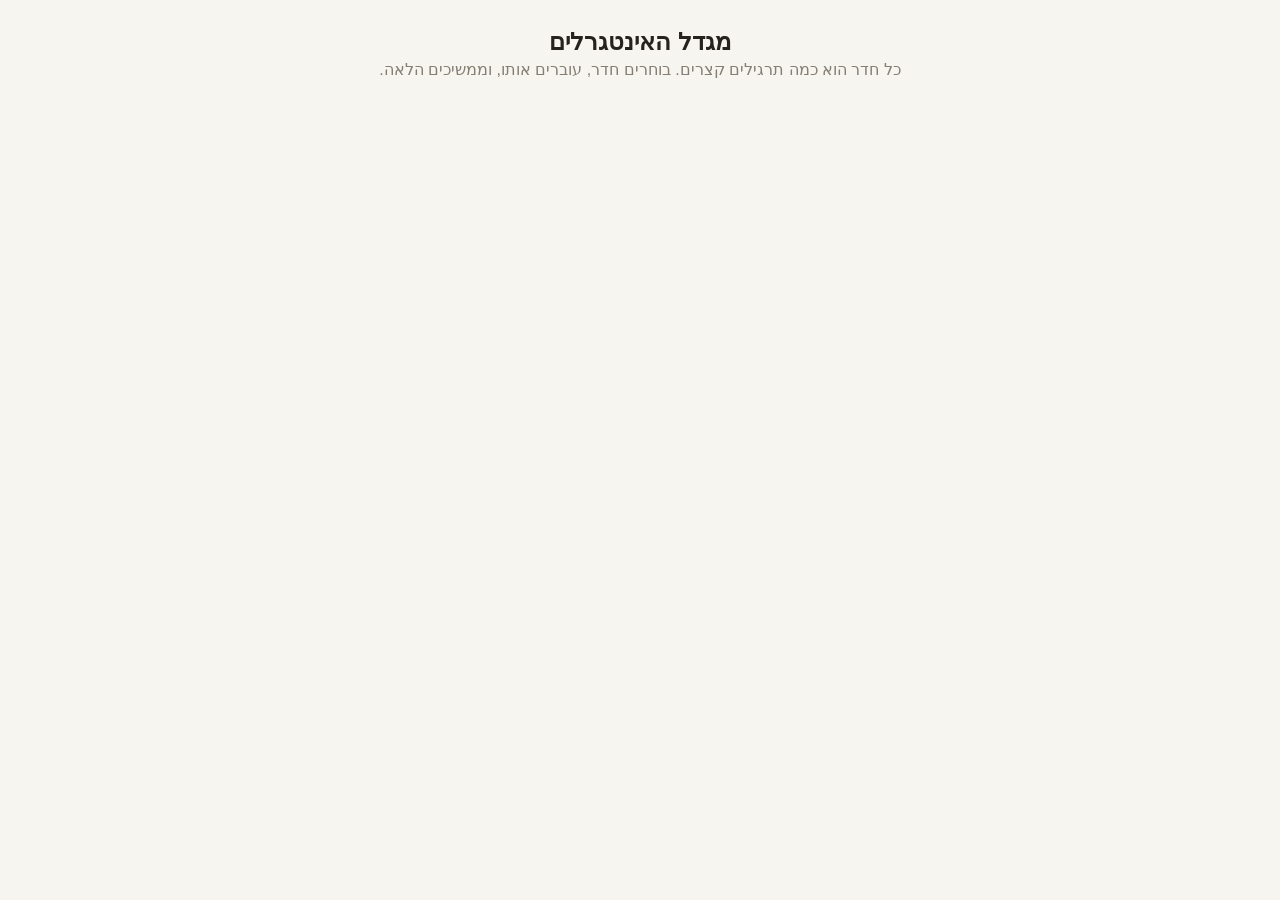
==== index.html @ 57c01329 "Room header: framed "למפה" and "מחדש" buttons with icons A map icon on the way back, a larger circul" ====
<!DOCTYPE html>
<html lang="he" dir="rtl">
<head>
<meta charset="UTF-8">
<meta name="viewport" content="width=device-width, initial-scale=1.0">
<title>מגדל האינטגרלים</title>
<link rel="stylesheet" href="style.css">
</head>
<body>
  <div class="container">

    <!-- Tower map -->
    <section id="mapView" class="view">
      <header class="map-header">
        <h1>מגדל האינטגרלים</h1>
        <p class="subtitle">כל חדר הוא כמה תרגילים קצרים. בוחרים חדר, עוברים אותו, וממשיכים הלאה.</p>
      </header>
      <div class="tower" id="tower"></div>
    </section>

    <!-- Room -->
    <section id="roomView" class="view" hidden>
      <!-- The room is a courtyard inside the castle walls; the exercise sits
           on its clean floor. -->
      <div class="castle-wall">
      <div class="castle-court">
      <div class="room-header" id="roomHeader">
      <div class="room-bar">
        <button type="button" id="backBtn" class="nav-btn"><svg class="btn-icon" viewBox="0 0 24 24" aria-hidden="true"><path d="M3 6.5l6-2.5 6 2.5 6-2.5v13.5l-6 2.5-6-2.5-6 2.5z"/><path d="M9 4v13.5M15 6.5V20"/></svg><span>למפה</span></button>
        <div class="room-name-wrap">
          <div class="room-name room-title" id="roomName"></div>
          <div class="room-name-en" id="roomEn" dir="ltr"></div>
          <div class="room-label" id="roomLabel" hidden></div>
        </div>
        <div class="score-wrap" id="scoreWrap">
          <span class="score-label">ניקוד</span>
          <span id="scoreChip" class="score-chip"></span>
          <button type="button" id="restartBtn" class="nav-btn restart-btn" title="להתחיל את החדר מההתחלה, עם ניקוד מלא (לחיצה כפולה)" hidden></button>
        </div>
      </div>

      <div class="path" id="path"></div>
      <div class="node-caption" id="nodeCaption"></div>
      </div>

      <div id="problemCardSlot">
        <div class="card problem-card" id="problemCard">
          <div class="label">חשבו את האינטגרל</div>
          <math-field id="problem" read-only class="display-field" dir="ltr"></math-field>
        </div>
      </div>

      <div class="card answer-card" id="answerCard">
        <div class="answer-badge" id="answerBadge"></div>
        <div class="answer-status-text" id="answerStatusText"></div>
        <div class="label">התשובה שלך</div>
        <div class="answer-hint">כתבו <b dir="ltr">ln</b> ללוגריתם ו-<b dir="ltr">| |</b> לערך מוחלט. סימנים נוספים בכפתור <span class="field-menu-btn" aria-hidden="true">▾</span>. ה-<bdi dir="ltr">+C</bdi> לא חובה. אפשר ללחוץ <b>Enter</b> לבדיקה.</div>
        <span class="field-wrap" id="answerFieldWrap">
          <math-field id="answer" class="input-field" dir="ltr" virtual-keyboard-mode="onfocus"></math-field>
          <button type="button" class="field-menu-btn" id="answerMenuBtn" title="סימנים נוספים" aria-label="סימנים נוספים" aria-expanded="false">▾</button>
          <div class="field-menu" id="answerMenu" dir="ltr" hidden>
            <button type="button" class="field-menu-item" data-insert="\sqrt{#0}" title="שורש">√</button>
            <button type="button" class="field-menu-item" data-insert="\sqrt[#0]{#1}" title="שורש n">ⁿ√</button>
            <button type="button" class="field-menu-item" data-insert="\frac{#0}{#1}" title="שבר">a⁄b</button>
            <button type="button" class="field-menu-item" data-insert="^{#0}" title="חזקה">x²</button>
            <button type="button" class="field-menu-item" data-insert="e^{#0}" title="e בחזקה">eˣ</button>
            <button type="button" class="field-menu-item" data-insert="\ln\left|#0\right|" title="ln">ln</button>
            <button type="button" class="field-menu-item" data-insert="\left|#0\right|" title="ערך מוחלט">|x|</button>
            <button type="button" class="field-menu-item" data-insert="\sin\left(#0\right)" title="sin">sin</button>
            <button type="button" class="field-menu-item" data-insert="\cos\left(#0\right)" title="cos">cos</button>
            <button type="button" class="field-menu-item" data-insert="\tan\left(#0\right)" title="tan">tan</button>
            <button type="button" class="field-menu-item" data-insert="\cot\left(#0\right)" title="cot">cot</button>
            <button type="button" class="field-menu-item" data-insert="\arctan\left(#0\right)" title="arctan">arctan</button>
            <button type="button" class="field-menu-item" data-insert="\arcsin\left(#0\right)" title="arcsin">arcsin</button>
          </div>
        </span>
        <div id="solutionLabel" class="label showing-solution" hidden>פתרון</div>
        <div class="solution-scroll">
          <math-field id="solution" read-only class="solution-field" dir="ltr" hidden></math-field>
        </div>
      </div>

      <div class="buttons">
        <button type="button" id="checkBtn">בדיקה</button>
        <button type="button" id="solutionBtn">הצג פתרון <bdi class="cost" dir="ltr">(−3)</bdi></button>
        <button type="button" id="nextBtn" hidden>המשך ←</button>
      </div>

      <div id="feedback" class="feedback"></div>
      </div>
      </div>
    </section>

    <!-- Room conquered -->
    <section id="conquestView" class="view" hidden>
      <div id="conquest" class="conquest"></div>
    </section>

    <!-- The medal room -->
    <section id="medalView" class="view" hidden>
      <div class="castle-wall">
      <div class="castle-court">
      <div class="room-bar">
        <button type="button" id="medalBackBtn" class="nav-btn"><svg class="btn-icon" viewBox="0 0 24 24" aria-hidden="true"><path d="M3 6.5l6-2.5 6 2.5 6-2.5v13.5l-6 2.5-6-2.5-6 2.5z"/><path d="M9 4v13.5M15 6.5V20"/></svg><span>למפה</span></button>
        <div class="room-name-wrap"><div class="room-name">חדר המדליות</div></div>
        <div class="room-bar-spacer"></div>
      </div>
      <div id="medalStage" class="medal-stage"></div>
      </div>
      </div>
    </section>
  </div>

  <!-- "Open anyway" confirmation for a room that isn't next on the path -->
  <div id="lockDialog" class="dialog-backdrop" hidden>
    <div class="dialog" role="dialog" aria-modal="true" aria-labelledby="lockDialogTitle">
      <h2 id="lockDialogTitle">לא מומלץ עדיין</h2>
      <p id="lockDialogText"></p>
      <div class="dialog-buttons">
        <button type="button" id="lockBackBtn" class="primary-btn"></button>
        <button type="button" id="lockAnywayBtn" class="secondary-btn">לפתוח בכל זאת</button>
      </div>
    </div>
  </div>

  <script type="module" src="app.js"></script>
</body>
</html>
---- style.css ----
:root {
  --bg: #f7f5f0;
  --card-bg: #ffffff;
  --text: #26231f;
  --muted: #857e73;
  --border: #e6e0d4;
  --accent: #0d7d72;
  --accent-hover: #0a635a;
  --accent-tint: #e3f2f0;
  --accent-tint-border: #a9d6d0;
  --good: #4f9d69;
  --good-hover: #3f8255;
  --warn: #c98a3f;
  --warn-bg: #fdf4e7;
  --warn-bg-hover: #faebd2;
  --warn-border: #eed3a4;
  --bad: #dc2626;
  --bad-bg: #fef2f2;
  --gold: #b8860b;
  --gold-bg: #fbf3d9;
  --mid: #a77b06;
  --mid-bg: #fdf6d8;
  --mid-border: #ecd27a;
  --ext: var(--accent);
  --ext-tint: var(--accent-tint);
  --ext-border: var(--accent);
  --stone: #efeae0;
  --q: #d9a400;
  --q-bg: #fff8db;
}

[hidden] { display: none !important; }

* { box-sizing: border-box; }

body {
  margin: 0;
  font-family: -apple-system, "Segoe UI", Roboto, Helvetica, Arial, sans-serif;
  background: var(--bg);
  color: var(--text);
  display: flex;
  justify-content: center;
  padding: 32px 16px;
}

.container {
  width: 100%;
  max-width: 680px;
}

h1 {
  font-size: 1.5rem;
  margin: 0 0 4px;
}

.subtitle {
  color: var(--muted);
  margin-top: 0;
  margin-bottom: 20px;
}

.muted { color: var(--muted); font-weight: normal; }

button {
  font: inherit;
  font-size: 1rem;
  padding: 11px 22px;
  border-radius: 8px;
  border: none;
  cursor: pointer;
  font-weight: 600;
  transition: background 0.12s ease, transform 0.05s ease, box-shadow 0.12s ease;
}

button:active { transform: translateY(1px); }

button:disabled {
  opacity: 0.5;
  cursor: not-allowed;
  box-shadow: none;
  transform: none;
}

.primary-btn {
  background: var(--accent);
  color: white;
  box-shadow: 0 2px 6px rgba(13, 125, 114, 0.35);
}

.primary-btn:hover { background: var(--accent-hover); }

.secondary-btn {
  background: white;
  color: var(--text);
  border: 1px solid var(--border);
}

.secondary-btn:hover { background: #f2efe7; }

.link-btn {
  background: none;
  color: var(--accent);
  padding: 6px 4px;
  font-weight: 600;
  font-size: 0.95rem;
}

/* ---------------------------------------------------------------------- */
/* Score chips (map, room bar)                                            */
/* ---------------------------------------------------------------------- */

.score-chip {
  display: inline-flex;
  align-items: center;
  justify-content: center;
  min-width: 2.2em;
  padding: 3px 9px;
  border-radius: 999px;
  font-weight: 700;
  font-size: 1.05rem;
  border: 2px solid;
  transition: background 0.2s ease, color 0.2s ease, border-color 0.2s ease;
}

.score-chip.small { font-size: 0.85rem; padding: 1px 7px; border-width: 1.5px; }

.tier-high { --tier: var(--good); --tier-bg: #e9f5ec; --tier-edge: var(--gold); }
.tier-mid { --tier: var(--mid); --tier-bg: var(--mid-bg); --tier-edge: var(--mid-border); }
.tier-low { --tier: var(--bad); --tier-bg: var(--bad-bg); --tier-edge: #f3b4b4; }

.score-chip.tier-high, .score-chip.tier-mid, .score-chip.tier-low {
  color: var(--tier);
  background: var(--tier-bg);
  border-color: var(--tier-edge);
}

.score-chip.hit { animation: chip-hit 0.45s ease; }

@keyframes chip-hit {
  30% { transform: scale(1.25); background: var(--bad); color: white; border-color: var(--bad); }
}

/* ---------------------------------------------------------------------- */
/* Tower map                                                              */
/* ---------------------------------------------------------------------- */

/* Floor 1 seen from above, like an old dungeon map: lit stone floors (rooms,
   corridors) separated by dark walls, with doorways cut through them. */
.tower {
  margin: 0 auto;
  max-width: 560px;
  --rock: #2c2721;
  --wall: #5a4f40;
  --jamb: #8a7a5e;
  --floor: #ebe4d5;
  --tiles: url("data:image/svg+xml,%3Csvg xmlns='http://www.w3.org/2000/svg' width='34' height='34'%3E%3Cpath d='M0 .5H34M.5 0V34' stroke='%23503c1e' stroke-opacity='.11' fill='none'/%3E%3Cpath d='M17 .5V17M0 17.5H17' stroke='%23503c1e' stroke-opacity='.05' fill='none'/%3E%3C/svg%3E");
}

.floor-map {
  position: relative;
  padding: 14px 14px 18px;
  border-radius: 16px;
  background:
    radial-gradient(60% 40% at 30% 20%, rgba(255, 255, 255, 0.04), transparent),
    radial-gradient(50% 40% at 80% 75%, rgba(0, 0, 0, 0.25), transparent),
    var(--rock);
  box-shadow: inset 0 0 50px rgba(0, 0, 0, 0.55);
}

/* The floor's name on a carved plaque. */
.floor-label {
  position: relative;
  z-index: 1;
  width: fit-content;
  margin: 0 auto 16px;
  padding: 4px 16px;
  text-align: center;
  font-weight: 700;
  font-size: 0.95rem;
  color: #4b3f2b;
  background: linear-gradient(180deg, #f5efe2, #e3d8c1);
  border: 2px solid var(--jamb);
  border-radius: 6px;
}

/* Phones: one column, top (upper wing) to bottom (entrance). */
.floor-grid { display: flex; flex-direction: column; gap: 14px; }
.doorway, .passage, .map-marker { display: none; }
.cell { position: relative; min-width: 0; }

/* Corridors: long strips of floor with their name on the flagstones. */
.corridor {
  display: flex;
  align-items: center;
  justify-content: center;
  gap: 14px;
  min-height: 44px;
  padding: 6px 12px;
  background: var(--tiles), #e2d9c6;
  border: 4px solid var(--wall);
  border-radius: 4px;
}

.corridor-label { font-size: 0.85rem; font-weight: 600; color: #6b5a3c; letter-spacing: 0.3px; }
.corridor .open-anyway { position: relative; z-index: 3; color: #f3ead6; }
.corridor .open-anyway:hover { color: white; }

/* Doorways through the walls, between a room and its corridor. */
.doorway {
  justify-self: center;
  width: 46px;
  background: var(--tiles), #e2d9c6;
  border-inline: 3px solid var(--jamb);
}

/* The gate up to the wing: a stone arch with two iron-bound doors and three
   numbered padlocks, one per core room. */
.passage {
  display: flex;
  flex-direction: column;
  align-items: center;
  justify-content: flex-end;
  gap: 4px;
  padding: 6px 4px 6px;
  background: var(--tiles), #e2d9c6;
  border: 4px solid var(--wall);
  border-radius: 4px;
  cursor: pointer;
}

.gate-arch {
  position: relative;
  width: 100%;
  max-width: 100px;
  flex: 1;
  min-height: 84px;
  display: flex;
  flex-direction: column;
  border: 5px solid #8d806a;
  border-bottom: none;
  border-radius: 50px 50px 0 0;
  background: #2b241c; /* the dark beyond the doors */
  box-shadow: inset 0 0 0 2px #b3a68d;
  overflow: hidden;
}

.gate-doors { position: absolute; inset: 0; display: flex; perspective: 300px; }

.gate-door {
  flex: 1;
  background:
    radial-gradient(circle, #c9b48a 1.6px, transparent 2px) 0 0 / 10px 12px,
    linear-gradient(180deg, transparent 0 30%, #3a3026 30% 36%, transparent 36% 70%, #3a3026 70% 76%, transparent 76%),
    repeating-linear-gradient(90deg, #7a5230 0 9px, #6a4527 9px 10px);
  transition: transform 1.1s ease;
}

.gate-door:first-child { transform-origin: right; border-left: 1px solid #2b241c; }
.gate-door:last-child { transform-origin: left; }

.passage.open .gate-door:first-child { transform: rotateY(-78deg); }
.passage.open .gate-door:last-child { transform: rotateY(78deg); }

.gate-locks {
  position: relative;
  z-index: 1;
  display: flex;
  justify-content: center;
  gap: 2px;
  margin-top: 32px;
}

.padlock { width: 26px; height: 33px; overflow: visible; }
.padlock .shackle { fill: none; stroke: #b7b9bd; stroke-width: 2.6; transition: transform 0.5s ease; }
.padlock .lock-body { fill: #8a8d93; stroke: #4b4d52; stroke-width: 1.2; transition: fill 0.35s ease, stroke 0.35s ease; }

/* Opening in front of the student: a jiggle, then a gold flash as it springs. */
.padlock.unlocking {
  transform-origin: 50% 0;
  animation: lock-jiggle 0.42s ease, lock-flash 1.1s ease 0.42s;
}
@keyframes lock-jiggle {
  20% { transform: rotate(-12deg); }
  45% { transform: rotate(10deg); }
  70% { transform: rotate(-6deg); }
}
@keyframes lock-flash {
  30% { transform: scale(1.3); filter: drop-shadow(0 0 5px #f2c94c) drop-shadow(0 0 2px #fff7d6); }
}
.padlock text { font: 700 11px "Segoe UI", Arial, sans-serif; fill: white; }
.padlock.open .shackle { stroke: #9fd6b5; transform: translateY(-4px) rotate(-14deg); transform-origin: 6.5px 13px; }
.padlock.open .lock-body { fill: var(--good); stroke: #2f6b45; }

/* Forced open early: the doors swing, the unopened locks hang loose. */
.passage.forced .padlock:not(.open) { transform: rotate(24deg); transform-origin: top center; opacity: 0.75; }

.gate-anyway { font-size: 0.72rem; color: #5b4a2c; padding: 0; white-space: nowrap; }
.gate-anyway:hover { color: var(--text); }
.passage.open { cursor: default; }
.passage:not(.open):hover .gate-arch { box-shadow: inset 0 0 0 2px #e0cf9e; }
.phone-only { display: none; }

.medal { flex: none; width: 92px; height: 89px; overflow: visible; }
.medal-outline { fill: rgba(255, 255, 255, 0.35); stroke: #9c8b6c; stroke-width: 2; stroke-dasharray: 5 4; }
.medal-q { font: 700 28px Georgia, serif; fill: #9c8b6c; }
.medal-rim { fill: #c9ccd1; stroke: #8f949b; stroke-width: 1.5; }
.medal.gold .medal-rim { fill: #e2b33a; stroke: #9c7414; stroke-width: 2; }
.medal-inner { fill: none; stroke: rgba(255, 255, 255, 0.45); stroke-width: 1.2; stroke-dasharray: 2 2.5; }
.medal-int { font: italic 700 15px Georgia, serif; fill: rgba(255, 255, 255, 0.9); }
.medal-avg { font: 800 22px "Segoe UI", Arial, sans-serif; fill: white; }
.medal-star { fill: #ffd34d; stroke: #9c7414; stroke-width: 1.2; }
.medal-ribbon { fill: #0a635a; }
.medal.empty .medal-ribbon { fill: #8c8270; }
.medal-ribbon-text { font: 700 9.5px "Segoe UI", Arial, sans-serif; fill: white; }

/* The medal appears or is upgraded. */
.medal-big.medal-new .medal { animation: medal-shine 1.4s ease 0.3s both; }

@keyframes medal-shine {
  0% { transform: scale(0.4) rotate(-20deg); opacity: 0; }
  60% { transform: scale(1.12) rotate(4deg); opacity: 1; filter: drop-shadow(0 0 12px rgba(255, 210, 90, 0.9)); }
  100% { transform: none; filter: drop-shadow(0 0 4px rgba(255, 210, 90, 0.5)); }
}

/* "You are here": a red pin that walks along the corridors. */
.floor-grid { position: relative; }

.map-marker {
  position: absolute;
  top: 0;
  left: 0;
  z-index: 5;
  width: 0;
  height: 0;
  pointer-events: none;
}

.marker-pin {
  position: absolute;
  left: -11px;
  top: -11px;
  width: 22px;
  height: 22px;
  border-radius: 50%;
  background: #e2533a;
  border: 3px solid white;
  box-shadow: 0 2px 5px rgba(0, 0, 0, 0.45);
  animation: here-pulse 1.8s ease-in-out infinite;
}

.marker-hint {
  position: absolute;
  top: 14px;
  left: 0;
  transform: translateX(-50%);
  white-space: nowrap;
  font-size: 0.72rem;
  font-weight: 700;
  color: white;
  background: rgba(30, 25, 20, 0.85);
  border-radius: 10px;
  padding: 1px 8px;
}

.marker-hint:empty { display: none; }

/* Walking: the pin hops step by step, with a shadow that stays on the floor. */
.map-marker.walking .marker-pin { animation: pin-step 0.2s ease-in-out infinite alternate; }
.map-marker.walking::after {
  content: "";
  position: absolute;
  left: -8px;
  top: 9px;
  width: 16px;
  height: 5px;
  border-radius: 50%;
  background: rgba(0, 0, 0, 0.35);
}
@keyframes pin-step {
  from { transform: translateY(0) scale(1.06, 0.94); }
  to { transform: translateY(-6px) scale(0.96, 1.04); }
}

/* First visit only: how to move on the map. */
.map-tip {
  position: relative;
  z-index: 1;
  display: flex;
  align-items: center;
  gap: 10px;
  width: fit-content;
  max-width: 100%;
  margin: -6px auto 14px;
  padding: 6px 8px 6px 14px;
  font-size: 0.85rem;
  color: #f3ead6;
  background: rgba(255, 255, 255, 0.08);
  border: 1px dashed rgba(242, 201, 76, 0.6);
  border-radius: 10px;
  animation: fade-up 0.4s ease 0.6s both;
  transition: opacity 0.3s ease, transform 0.3s ease;
}
.map-tip.leaving { opacity: 0; transform: translateY(-6px); }
.map-tip kbd {
  font: 700 0.75rem "Segoe UI", Arial, sans-serif;
  padding: 0 5px;
  color: #4b3f2b;
  background: #efe6d2;
  border-radius: 4px;
  box-shadow: 0 2px 0 #8a7a5e;
}
.map-tip-close { padding: 2px 6px; font-size: 0.8rem; color: #b9ad95; background: none; }
.map-tip-close:hover { color: white; }

@keyframes here-pulse {
  0%, 100% { box-shadow: 0 2px 5px rgba(0, 0, 0, 0.45), 0 0 0 0 rgba(226, 83, 58, 0.55); }
  50% { box-shadow: 0 2px 5px rgba(0, 0, 0, 0.45), 0 0 0 8px rgba(226, 83, 58, 0); }
}

/* The place the marker stands at is outlined. */
.room-card.marker-here { outline: 3px solid rgba(255, 255, 255, 0.85); outline-offset: 2px; }

/* The entrance: a wooden door in the outer wall. */
.entrance { display: flex; flex-direction: column; align-items: center; gap: 2px; }
.map-door { width: 70px; height: 64px; display: block; }
.map-door.stairs-down { width: 76px; height: 70px; }
.door-frame { fill: var(--jamb); }
.door-wood { fill: #8a5a2b; }
.door-planks { stroke: #6e4520; stroke-width: 1.5; fill: none; }
.door-band { stroke: #3f3125; stroke-width: 3; fill: none; }
.door-ring { fill: none; stroke: #e2c27a; stroke-width: 1.6; }
.door-label { font-size: 0.8rem; font-weight: 700; color: #e9dfc8; }

/* Fog of war over the upper wing until it opens. */
.wing.fogged > * { filter: saturate(0.3); }
.wing.fogged::after {
  content: "";
  position: absolute;
  inset: -2px;
  border-radius: 6px;
  pointer-events: none;
  background:
    radial-gradient(70% 90% at 30% 40%, rgba(44, 39, 33, 0.75), transparent 75%),
    radial-gradient(70% 90% at 75% 60%, rgba(44, 39, 33, 0.7), transparent 75%),
    rgba(44, 39, 33, 0.62);
  z-index: 2;
}

.wing.fogged .room-card { cursor: pointer; }
.corridor.upper.fogged .corridor-label { position: relative; z-index: 3; color: #e9dfc8; }
.wing.wing-reveal::after {
  content: "";
  position: absolute;
  inset: -2px;
  pointer-events: none;
  background: rgba(44, 39, 33, 0.7);
  animation: fog-lift 1.4s ease forwards;
  z-index: 2;
}

@keyframes fog-lift { to { opacity: 0; } }

/* Door plates: the suggested order of the three core rooms. */
.room-num {
  flex: none;
  width: 22px;
  height: 22px;
  border-radius: 50%;
  display: inline-flex;
  align-items: center;
  justify-content: center;
  font-size: 0.8rem;
  font-weight: 700;
  color: white;
  background: var(--accent);
}

/* Each room is a patch of stone floor inside its walls; a thin inner line in
   the room's colour tells the kinds apart. */
.room-card {
  --kind: var(--accent-tint-border);
  --room-floor: var(--floor, #ebe4d5);
  --frame: inset 0 0 0 2px var(--kind);
  position: relative;
  background: var(--tiles), var(--room-floor);
  border: 4px solid var(--wall, #5a4f40);
  border-radius: 4px;
  padding: 12px 14px;
  cursor: pointer;
  box-shadow: var(--frame);
  transition: filter 0.12s ease;
}

.room-card:hover { filter: brightness(1.05); }
.room-card:focus-visible { outline: 3px solid var(--accent); outline-offset: 2px; }

/* A card with its popover open sits above its neighbours. */
.room-card:has(.info-wrap:hover, .info-wrap.open, .info-btn:focus-visible) { z-index: 7; }

.room-head { display: flex; align-items: center; gap: 6px; }
.room-title { font-weight: 700; font-size: 1.15rem; }
.stars { color: var(--gold); letter-spacing: 1px; font-size: 0.85rem; }

.room-progress {
  display: flex;
  align-items: center;
  justify-content: space-between;
  gap: 8px;
  margin-top: 10px;
  min-height: 24px;
}

.room-side { display: flex; align-items: center; gap: 6px; }
.wins { font-size: 0.85rem; font-weight: 600; color: var(--good-hover); }

/* (i): details on hover (mouse) or tap (tablet). */
.info-wrap { position: relative; margin-inline-start: auto; display: inline-flex; }

.info-btn {
  width: 22px;
  height: 22px;
  padding: 0;
  border-radius: 50%;
  border: 1.5px solid currentColor;
  background: transparent;
  color: var(--muted);
  font: italic 700 0.8rem Georgia, "Times New Roman", serif;
  line-height: 1;
  opacity: 0.75;
}

.info-btn:hover, .info-wrap.open .info-btn { opacity: 1; color: var(--accent); }

.room-info {
  display: none;
  position: absolute;
  top: calc(100% + 8px);
  inset-inline-end: -8px;
  width: 260px;
  padding: 10px 12px;
  background: white;
  color: var(--text);
  border: 1px solid var(--border);
  border-radius: 10px;
  box-shadow: 0 8px 24px rgba(20, 22, 30, 0.16);
  font-size: 0.85rem;
  font-weight: 400;
  line-height: 1.45;
  text-align: right;
  cursor: default;
  z-index: 6;
}

.room-info > div + div { margin-top: 4px; }
.info-wrap:hover .room-info, .info-wrap.open .room-info, .info-btn:focus-visible + .room-info { display: block; }
.info-en { color: var(--muted); font-size: 0.8rem; text-align: left; }
.info-tag { font-weight: 600; }
.info-note { color: var(--accent-hover); font-weight: 600; }

.room-core { --kind: var(--accent); --room-floor: #e6efe9; }
.room-core .room-title { color: var(--accent-hover); }

.room-prep { --kind: var(--warn-border); --room-floor: #f6ebd8; }
.room-prep .room-title { color: #8a5a1e; }

.room-ext { --kind: var(--ext-border); --room-floor: #e6efe9; }

/* Review: a warm room, but its dots stay teal like every room - gold on the
   map is kept for achievements (completed rooms, medals). */
.room-review { --kind: var(--gold); --room-floor: #f5edd3; }
.room-review .room-title { color: #7a5a00; }
.room-ext .room-title { color: var(--ext); }

/* The suggested next room: a torch glow that breathes. */
.room-card.recommended { animation: torch 2.6s ease-in-out infinite; }

@keyframes torch {
  0%, 100% { box-shadow: var(--frame), 0 0 8px 4px rgba(93, 202, 165, 0.25); }
  50% { box-shadow: var(--frame), 0 0 18px 9px rgba(93, 202, 165, 0.5); }
}

/* Half lit while the student is inside; fully lit, warm, once conquered. */
.room-card.in-progress { background: var(--tiles), linear-gradient(0deg, #fff1c9 0%, var(--room-floor) 75%); }
.room-card.conquered {
  background: var(--tiles), radial-gradient(130% 150% at 50% 0%, #fffbef 0%, #fff0c4 60%, #ffe39b 100%);
  box-shadow: var(--frame), inset 0 0 18px rgba(255, 186, 60, 0.35);
}

/* A banner hanging on the wall of a conquered room. */
.conquered-flag {
  position: absolute;
  top: -9px;
  left: 64px;
  width: 22px;
  height: 31px;
  filter: drop-shadow(0 2px 2px rgba(40, 30, 10, 0.35));
}

.conquered-flag .rod { fill: #6e5a3a; }
.conquered-flag .cloth { fill: #d9a520; stroke: #9c7414; stroke-width: 1; }
.conquered-flag .star { fill: white; }
.conquered-flag .tick { fill: none; stroke: white; stroke-width: 2.6; stroke-linecap: round; stroke-linejoin: round; }

/* Locked rooms sit in the fog of the upper wing (see .wing.fogged). */
.room-card.locked:hover { filter: none; }

.lock-icon { width: 15px; height: 15px; fill: #9a948a; stroke: #9a948a; stroke-width: 1.6; flex: none; }
.lock-icon path { fill: none; }

.open-anyway {
  background: none;
  padding: 2px 0;
  font-size: 0.8rem;
  font-weight: 500;
  color: var(--muted);
  text-decoration: underline;
}

.open-anyway:hover { color: var(--text); }

/* Mini node path on the room cards (and the conquest screen). */
.mini-path { display: flex; align-items: center; }

.mini-node {
  width: 12px;
  height: 12px;
  border-radius: 50%;
  border: 2px solid var(--accent);
  background: white;
  flex: none;
}

.mini-node.boss { border-radius: 2px; transform: rotate(45deg); border-color: var(--warn); }
.mini-node.done { background: var(--accent); }
.mini-node.boss.done { background: var(--warn); }
.mini-node.current { box-shadow: 0 0 0 3px rgba(13, 125, 114, 0.25); }
.mini-conn { width: 14px; height: 2px; background: var(--accent-tint-border); flex: none; }
.room-ext .mini-node:not(.boss) { border-color: var(--ext); }
.room-ext .mini-node:not(.boss).done { background: var(--ext); }
.room-ext .mini-node.current { box-shadow: 0 0 0 3px rgba(13, 125, 114, 0.25); }

/* The room flips over to its conquered face when the student returns. */
.room-card.just-conquered { animation: card-flip 0.9s ease both; }

@keyframes card-flip {
  0% { transform: perspective(700px) rotateY(0); }
  45% { transform: perspective(700px) rotateY(90deg); }
  55% { transform: perspective(700px) rotateY(90deg); }
  100% { transform: perspective(700px) rotateY(0); box-shadow: var(--frame), 0 0 22px 10px rgba(255, 196, 70, 0.55); }
}

/* ---------------------------------------------------------------------- */
/* Dialog                                                                 */
/* ---------------------------------------------------------------------- */

.dialog-backdrop {
  position: fixed;
  inset: 0;
  background: rgba(20, 22, 30, 0.45);
  display: flex;
  align-items: center;
  justify-content: center;
  padding: 16px;
  z-index: 10;
}

.dialog {
  background: white;
  border-radius: 12px;
  padding: 20px;
  max-width: 400px;
  width: 100%;
  box-shadow: 0 10px 30px rgba(20, 22, 30, 0.25);
}

.dialog h2 { margin: 0 0 8px; font-size: 1.15rem; }
.dialog p { margin: 0 0 16px; line-height: 1.5; }
.dialog-buttons { display: flex; flex-direction: column; gap: 8px; }

/* ---------------------------------------------------------------------- */
/* Room: top bar and node path                                            */
/* ---------------------------------------------------------------------- */

/* The top of a room: a patch of the room's own floor inside thick stone
   walls, framed in the room's colour like its card on the map, with a torch
   on each side wall. The exercise below stays on plain light paper. */
.room-header {
  --kind: var(--accent-tint-border);
  --room-floor: #ebe4d5;
  --tiles: url("data:image/svg+xml,%3Csvg xmlns='http://www.w3.org/2000/svg' width='34' height='34'%3E%3Cpath d='M0 .5H34M.5 0V34' stroke='%23503c1e' stroke-opacity='.11' fill='none'/%3E%3Cpath d='M17 .5V17M0 17.5H17' stroke='%23503c1e' stroke-opacity='.05' fill='none'/%3E%3C/svg%3E");
  position: relative;
  margin-bottom: 18px;
  padding: 10px 16px 4px;
  background: var(--tiles), var(--room-floor);
  border: 6px solid #5a4f40;
  border-radius: 6px;
  box-shadow:
    inset 0 0 0 2px var(--kind),
    inset 0 0 26px rgba(80, 60, 30, 0.14),
    0 4px 0 #2c2721,
    0 8px 16px rgba(44, 39, 33, 0.22);
  transition: border-color 0.6s ease, box-shadow 0.6s ease;
}

/* Wall torches: an iron bracket on the wall, a wooden handle, and a flame
   with a warm halo. */
.torch {
  position: absolute;
  width: 40px;
  height: 92px;
  pointer-events: none;
  z-index: 1;
}
.torch-mount { position: absolute; left: 3px; bottom: 0; width: 34px; height: 50px; overflow: visible; }
.torch-fire {
  position: absolute;
  left: 0;
  top: 0;
  width: 40px;
  height: 48px;
}
.torch-fire::before {
  content: "";
  position: absolute;
  left: 50%;
  top: 58%;
  width: 110px;
  height: 110px;
  margin: -55px 0 0 -55px;
  border-radius: 50%;
  background: radial-gradient(circle, rgba(255, 170, 60, 0.45), rgba(255, 140, 40, 0.15) 45%, transparent 70%);
  animation: halo-breathe 2.4s ease-in-out infinite;
}
.torch-flame {
  position: relative;
  width: 40px;
  height: 48px;
  overflow: visible;
  transform-origin: 50% 95%;
  animation: flame-flicker 1.1s ease-in-out infinite alternate;
}
.torch-r .torch-flame { animation-delay: -0.55s; animation-duration: 1.3s; }

@keyframes flame-flicker {
  0% { transform: scale(1, 1) skewX(0deg); }
  35% { transform: scale(0.94, 1.07) skewX(-3deg); }
  70% { transform: scale(1.05, 0.95) skewX(2deg); }
  100% { transform: scale(0.97, 1.04) skewX(-1deg); }
}
@keyframes halo-breathe {
  50% { opacity: 0.75; transform: scale(0.92); }
}

.room-header .torch { top: 50%; margin-top: -46px; }
.room-header .torch-l { left: 8px; }
.room-header .torch-r { right: 8px; }
.room-header { padding-inline: 58px; }

.room-header .room-label { margin-top: 3px; }
.room-header .room-name-en,
.room-header .score-label,
.room-header .node-caption { color: #6b5a3c; }
/* Head room for the step marker: it floats clear of the node below, and
   rises further over the boss, whose diamond reaches higher. */
.room-header .path { padding-top: 30px; }
.room-header .pawn {
  top: 6px;
  filter: drop-shadow(0 0 1px #fff) drop-shadow(0 1px 0 #fff);
  transition: left 0.5s cubic-bezier(0.5, 0, 0.3, 1.3), top 0.4s ease;
}
.room-header .pawn.over-boss { top: -4px; }
.room-header .node-caption { margin: 6px 0 6px; }

/* Room cleared: the walls turn gold, like the room's card on the map. */
#roomView.room-cleared .room-header {
  border-color: #c9971c;
  box-shadow:
    inset 0 0 0 2px #f2c94c,
    inset 0 0 22px rgba(255, 186, 60, 0.4),
    0 4px 0 #8a6a12,
    0 0 22px 4px rgba(240, 180, 40, 0.45);
}

.room-bar {
  display: flex;
  align-items: center;
  justify-content: space-between;
  gap: 8px;
  margin-bottom: 8px;
}

.room-name-wrap { text-align: center; flex: 1; min-width: 0; }
.room-name { font-weight: 700; font-size: 1.15rem; }
.room-name-en { font-size: 0.75rem; color: var(--muted); }

.score-wrap { position: relative; display: flex; align-items: center; gap: 6px; }
.score-label { font-size: 0.75rem; color: var(--muted); }

.penalty-pop {
  position: absolute;
  inset-inline-end: 4px;
  top: -4px;
  color: var(--bad);
  font-weight: 800;
  pointer-events: none;
  animation: penalty-rise 1s ease-out forwards;
}

@keyframes penalty-rise {
  from { transform: translateY(0); opacity: 1; }
  to { transform: translateY(-26px); opacity: 0; }
}

.path {
  position: relative;
  display: flex;
  align-items: center;
  justify-content: center;
  padding: 22px 0 6px;
}

.pnode {
  width: 30px;
  height: 30px;
  border-radius: 50%;
  border: 2.5px solid var(--accent-tint-border);
  background: white;
  color: var(--muted);
  font-weight: 700;
  font-size: 0.85rem;
  display: flex;
  align-items: center;
  justify-content: center;
  flex: none;
  transition: transform 0.35s ease, background 0.35s ease, border-color 0.35s ease, color 0.35s ease;
}

.pnode.boss {
  border-radius: 6px;
  transform: rotate(45deg);
  border-color: var(--warn-border);
  color: var(--warn);
}

.pnode.boss span { transform: rotate(-45deg); }

.pnode.done { background: var(--accent); border-color: var(--accent); color: white; }
.pnode.current { transform: scale(1.3); border-color: var(--accent); color: var(--accent); box-shadow: 0 0 0 5px rgba(13, 125, 114, 0.15); }
.pnode.boss.current { transform: rotate(45deg) scale(1.3); border-color: var(--warn); color: var(--warn); box-shadow: 0 0 0 5px rgba(201, 138, 63, 0.2); }
.pnode.boss.done { background: var(--warn); border-color: var(--warn); color: white; }

.pconn {
  width: clamp(24px, 9vw, 64px);
  height: 4px;
  background: var(--border);
  border-radius: 2px;
  overflow: hidden;
  flex: none;
}

/* Fills from the right: the path is walked right to left. */
.pconn-fill {
  height: 100%;
  width: 0;
  margin-inline-start: 0;
  background: var(--accent);
  transition: width 0.45s ease;
}

.pconn.done .pconn-fill { width: 100%; }

/* "You are here" marker that walks along the path. */
.pawn {
  position: absolute;
  top: 0;
  width: 0;
  height: 0;
  border-left: 7px solid transparent;
  border-right: 7px solid transparent;
  border-top: 10px solid var(--accent);
  transform: translateX(-50%);
  transition: left 0.5s cubic-bezier(0.5, 0, 0.3, 1.3);
  animation: pawn-bob 1.6s ease-in-out infinite;
}

@keyframes pawn-bob {
  50% { margin-top: 3px; }
}

.node-caption {
  text-align: center;
  font-size: 0.85rem;
  color: var(--muted);
  margin: 8px 0 12px;
}

/* Correct answer: one small gold spark flies up to the node... */
.spark {
  position: fixed;
  top: -12px;
  left: -12px;
  width: 24px;
  height: 24px;
  border-radius: 50%;
  background: radial-gradient(circle, #fffdf2 0 25%, #ffc22e 55%, #e8900c 100%);
  box-shadow: 0 0 12px 5px rgba(240, 150, 20, 0.75), 0 0 34px 12px rgba(240, 170, 40, 0.35);
  pointer-events: none;
  z-index: 20;
}
.spark-tail { width: 17px; height: 17px; top: -8.5px; left: -8.5px; box-shadow: 0 0 10px 4px rgba(240, 150, 20, 0.5); }

/* ...and the node fills in with a single soft ring as it lands. */
.pnode.just-done { animation: node-land 0.5s ease-out; }
@keyframes node-land {
  from { box-shadow: 0 0 0 0 rgba(242, 201, 76, 0.7); }
  to { box-shadow: 0 0 0 10px rgba(242, 201, 76, 0); }
}

/* Room cleared: each node flashes and turns gold in turn, the boss last and
   biggest; the pawn hops; the caption lights up. */
#roomView.room-cleared .pnode { animation: node-gild 0.55s ease both; }
#roomView.room-cleared .pnode.boss { animation: boss-gild 0.9s ease both; }
#roomView.room-cleared .pconn-fill { background: #e2b33a; transition: width 0.45s ease, background 0.5s ease 0.5s; }
#roomView.room-cleared .pawn { border-top-color: #e2b33a; animation: pawn-hop 0.5s ease 3; }
#roomView.room-cleared .node-caption { color: #a77b06; font-weight: 700; font-size: 1.05rem; animation: fade-up 0.4s ease both; }

@keyframes node-gild {
  45% { transform: scale(1.4); box-shadow: 0 0 0 8px rgba(242, 201, 76, 0.45); }
  100% { transform: scale(1); background: #e2b33a; border-color: #9c7414; color: white; box-shadow: 0 0 10px 2px rgba(242, 201, 76, 0.5); }
}
@keyframes boss-gild {
  40% { transform: rotate(45deg) scale(1.7); box-shadow: 0 0 0 12px rgba(242, 201, 76, 0.45), 0 0 30px 12px rgba(255, 196, 70, 0.6); }
  100% { transform: rotate(45deg) scale(1.2); background: #e2b33a; border-color: #9c7414; color: white; box-shadow: 0 0 16px 5px rgba(255, 196, 70, 0.6); }
}
@keyframes pawn-hop { 50% { margin-top: -8px; } }

.in-ext-room .pnode:not(.boss).done { background: var(--ext); border-color: var(--ext); }
.in-ext-room .pnode:not(.boss).current { border-color: var(--ext); color: var(--ext); }
.in-ext-room .pconn-fill { background: var(--ext); }
.in-ext-room .pawn { border-top-color: var(--ext); }

/* ---------------------------------------------------------------------- */
/* Cards                                                                  */
/* ---------------------------------------------------------------------- */

.card {
  background: var(--card-bg);
  border: 1px solid var(--border);
  border-radius: 12px;
  padding: 16px 20px;
  margin-bottom: 16px;
  box-shadow: 0 1px 3px rgba(20, 22, 30, 0.04);
}

.label {
  font-size: 0.85rem;
  color: var(--text);
  margin-bottom: 10px;
  font-weight: 600;
}

.answer-hint {
  font-size: 0.8rem;
  color: #5c564d;
  margin: -4px 0 10px;
}

/* Houses the problem card and, during a transition, its outgoing clone -
   overflow:hidden here (not on the card itself) clips the clone as it
   slides past the edge. */
#problemCardSlot {
  position: relative;
  overflow: hidden;
  border-radius: 12px;
  margin-bottom: 16px;
}

#problemCardSlot .card { margin-bottom: 0; }

.problem-card {
  position: relative;
  text-align: center;
  padding: 30px 16px 24px;
  border-color: var(--accent);
  background: linear-gradient(135deg, var(--card-bg), var(--accent-tint));
  box-shadow: 0 3px 12px rgba(20, 22, 30, 0.07);
  transition: transform 0.38s cubic-bezier(0.2, 0.7, 0.3, 1), opacity 0.38s ease;
}

.problem-card::before {
  content: "";
  position: absolute;
  top: 0;
  left: 0;
  right: 0;
  height: 4px;
  border-radius: 12px 12px 0 0;
  background: var(--accent);
}

.problem-card .label { text-align: right; }

/* Boss node: darker, amber-trimmed card. */
.boss-node .problem-card {
  border-color: var(--warn);
  border-width: 2px;
  background: linear-gradient(135deg, #fffaf0, #fbe9cc);
  box-shadow: 0 4px 16px rgba(201, 138, 63, 0.25);
}

.boss-node .problem-card::before { background: var(--warn); height: 6px; }
.boss-node .problem-card .label::before { content: "★ בוס · "; color: var(--warn); }

.in-ext-room .problem-card { border-color: var(--ext); background: linear-gradient(135deg, #fff, var(--ext-tint)); }
.in-ext-room .problem-card::before { background: var(--ext); }

math-field.display-field {
  font-size: 1.8rem;
  border: none;
  background: transparent;
  padding: 4px 0;
  max-width: 100%;
}

/* New card enters from the left (the direction of travel in RTL). */
.problem-card.enter-start {
  transform: translateX(-70px);
  opacity: 0;
  transition: none;
}

/* Boss: the card comes down into place a beat later instead of sliding in,
   then its amber bar draws across; the room's torches flare once. */
.problem-card.boss-enter { animation: boss-card-in 0.6s cubic-bezier(0.2, 0.7, 0.3, 1) 0.15s both; }
.problem-card.boss-enter::before { transform-origin: right; animation: boss-bar-draw 0.5s ease 0.6s both; }

@keyframes boss-card-in {
  from { transform: translateY(-18px); opacity: 0; }
  to { transform: none; opacity: 1; }
}
@keyframes boss-bar-draw {
  from { transform: scaleX(0); }
  to { transform: scaleX(1); }
}

/* At a boss, the torches burn purple for a moment, then settle back. */
#roomView.boss-entering .torch-fire { animation: torch-boss 1.3s ease; }
@keyframes torch-boss {
  20%, 65% { filter: hue-rotate(235deg) saturate(1.5) brightness(1.1); transform: scale(1.3); }
}

.problem-card-outgoing {
  position: absolute;
  margin: 0;
  z-index: 1;
  transition: transform 0.38s ease-in, opacity 0.38s ease-in;
  pointer-events: none;
}

.problem-card-outgoing.animate-out {
  transform: translateX(110%);
  opacity: 0;
}

/* Answer card: soft teal border while working; bolder green/red once graded. */
.answer-card {
  position: relative;
  border-width: 2px;
  border-color: var(--accent-tint-border);
  padding-bottom: 26px; /* room for the Correct/Incorrect label */
  transition: border-color 0.15s ease, box-shadow 0.15s ease;
}

.answer-card.solution {
  border-color: var(--warn);
  box-shadow: 0 0 0 3px rgba(201, 138, 63, 0.12);
}

.label.showing-solution {
  margin-top: 16px;
  color: var(--warn);
}

/* Long worked solutions scroll sideways on phones, starting from the left. */
.solution-scroll { overflow-x: auto; direction: ltr; }

math-field.solution-field {
  display: inline-block;
  width: max-content;
  min-width: 100%;
  font-size: 1.2rem;
  border: none;
  background: transparent;
  padding: 0;
}

.answer-card.correct {
  border-color: var(--good);
  box-shadow: 0 0 0 4px rgba(79, 157, 105, 0.18);
}

.answer-card.incorrect {
  border-color: var(--bad);
  box-shadow: 0 0 0 4px rgba(220, 38, 38, 0.15);
  animation: answer-shake 0.4s ease;
}

/* Unreadable: yellow with a "?" - a nudge to rewrite, not a mistake. */
.answer-card.unreadable {
  border-color: var(--q);
  background: var(--q-bg);
  box-shadow: 0 0 0 4px rgba(217, 164, 0, 0.2);
  animation: answer-shake 0.4s ease;
}

@keyframes answer-shake {
  10%, 90% { transform: translateX(-1px); }
  20%, 80% { transform: translateX(2px); }
  30%, 50%, 70% { transform: translateX(-4px); }
  40%, 60% { transform: translateX(4px); }
}

.answer-badge {
  position: absolute;
  top: -15px;
  left: 20px;
  width: 32px;
  height: 32px;
  border-radius: 50%;
  display: flex;
  align-items: center;
  justify-content: center;
  font-size: 18px;
  font-weight: 700;
  color: white;
  box-shadow: 0 2px 6px rgba(20, 22, 30, 0.2);
  opacity: 0;
  transform: scale(0.5);
  transition: opacity 0.15s ease, transform 0.15s ease;
  pointer-events: none;
}

.answer-badge.show { opacity: 1; transform: scale(1); }
.answer-badge.correct { background: var(--good); }
.answer-badge.incorrect { background: var(--bad); }
.answer-badge.unreadable { background: var(--q); }

.answer-status-text {
  position: absolute;
  bottom: 6px;
  left: 20px;
  font-size: 0.8rem;
  font-weight: 700;
  opacity: 0;
  transition: opacity 0.15s ease;
  pointer-events: none;
}

.answer-status-text.show { opacity: 1; }
.answer-status-text.correct { color: var(--good); }
.answer-status-text.incorrect { color: var(--bad); }
.answer-status-text.unreadable { color: #8a6a00; }

math-field.input-field {
  display: block;
  width: 100%;
  font-size: 1.3rem;
  border: 1px solid var(--border);
  border-radius: 8px;
  padding: 10px 12px;
}

math-field.input-field:focus-within {
  border-color: var(--accent);
  outline: none;
}

/* MathLive's own hamburger menu is clutter here; the keyboard toggle stays
   for phones. */
math-field.input-field::part(menu-toggle) { display: none; }

/* The read-only fields never need MathLive's own inner scrollbar. */
math-field.solution-field::part(content),
math-field.display-field::part(content) { overflow: visible; scrollbar-width: none; }
math-field.solution-field::part(menu-toggle),
math-field.display-field::part(menu-toggle),
math-field.solution-field::part(virtual-keyboard-toggle),
math-field.display-field::part(virtual-keyboard-toggle) { display: none; }

/* ---------------------------------------------------------------------- */
/* Buttons & feedback                                                     */
/* ---------------------------------------------------------------------- */

.buttons {
  display: flex;
  flex-wrap: wrap;
  gap: 10px;
  margin-bottom: 16px;
}

button#checkBtn {
  background: var(--accent);
  color: white;
  box-shadow: 0 2px 6px rgba(13, 125, 114, 0.35);
}

button#checkBtn:hover:not(:disabled) { background: var(--accent-hover); }

button#solutionBtn {
  background: var(--warn-bg);
  color: var(--warn);
  border: 1px solid var(--warn-border);
}

button#solutionBtn:hover { background: var(--warn-bg-hover); }
.cost { font-weight: 500; font-size: 0.85em; }

button#nextBtn {
  background: white;
  color: var(--text);
  border: 1px solid var(--border);
}

button#nextBtn.ready {
  background: var(--good);
  color: white;
  border-color: var(--good);
  box-shadow: 0 2px 6px rgba(79, 157, 105, 0.35);
}

button#nextBtn.ready:hover { background: var(--good-hover); }

.feedback {
  padding: 12px 14px;
  border-radius: 8px;
  font-weight: 500;
  white-space: pre-line;
  line-height: 1.5;
}

.feedback:empty { display: none; }
.feedback.wrong { background: var(--bad-bg); color: var(--bad); }
.feedback.near { background: var(--warn-bg); color: #8a5a1e; border: 1px solid var(--warn-border); }
.feedback.info { background: #f1efe9; color: #5c564d; }
.feedback.unreadable { background: var(--q-bg); color: #6f5500; border: 1px solid #ecd27a; }

/* ---------------------------------------------------------------------- */
/* Conquest                                                               */
/* ---------------------------------------------------------------------- */

/* A torch-lit stone hall, in the same rock and gold as the floor map. */
.conquest {
  position: relative;
  text-align: center;
  padding: 26px 18px 24px;
  color: #f3ead6;
  border-radius: 16px;
  background:
    radial-gradient(45% 35% at 8% 10%, rgba(255, 170, 60, 0.22), transparent),
    radial-gradient(45% 35% at 92% 10%, rgba(255, 170, 60, 0.22), transparent),
    radial-gradient(60% 45% at 50% 22%, rgba(255, 210, 120, 0.12), transparent),
    var(--tiles, none),
    #2c2721;
  box-shadow: inset 0 0 0 4px #5a4f40, inset 0 0 60px rgba(0, 0, 0, 0.55);
  --ink: #8fd3a8;
  --tiles: url("data:image/svg+xml,%3Csvg xmlns='http://www.w3.org/2000/svg' width='34' height='34'%3E%3Cpath d='M0 .5H34M.5 0V34' stroke='%23ffffff' stroke-opacity='.035' fill='none'/%3E%3C/svg%3E");
}

.conquest.tier-high { --ink: #f2c94c; }
.conquest.tier-mid { --ink: #e8b04a; }
.conquest.tier-low { --ink: #ec8a72; }

/* Two torches on the hall's walls. */
.conquest .torch { top: 22px; }
.conquest .torch-l { left: 18px; }
.conquest .torch-r { right: 18px; }

.conquest .dim { color: #b9ad95; }
.seal { filter: drop-shadow(0 0 10px rgba(242, 201, 76, 0.25)); }

/* The room's name on a carved plaque, like the floor's. */
.victory-plaque {
  display: inline-block;
  padding: 4px 18px;
  font-weight: 700;
  font-size: 1.05rem;
  color: #4b3f2b;
  background: linear-gradient(180deg, #f5efe2, #e3d8c1);
  border: 2px solid #8a7a5e;
  border-radius: 6px;
}
.conquest-room-en { font-size: 0.75rem; color: #b9ad95; margin-top: 4px; }

/* What this win changed on the floor. */
.victory-news {
  list-style: none;
  margin: 4px auto 18px;
  padding: 0;
  display: flex;
  flex-direction: column;
  align-items: center;
  gap: 8px;
}
.victory-news li {
  display: flex;
  align-items: center;
  gap: 12px;
  min-width: 250px;
  padding: 7px 16px 7px 12px;
  font-weight: 600;
  text-align: start;
  background: rgba(255, 255, 255, 0.06);
  border: 1px solid rgba(242, 201, 76, 0.45);
  border-radius: 10px;
  animation: news-in 0.45s cubic-bezier(0.2, 0.7, 0.3, 1.3) both;
}
.news-icon { flex: none; width: 34px; height: 36px; display: flex; align-items: center; justify-content: center; }
.news-icon .padlock { width: 24px; height: 30px; }
.news-icon .medal { width: 36px; height: 35px; }
.news-gate { width: 28px; height: 28px; }

@keyframes news-in {
  from { transform: translateY(10px) scale(0.9); opacity: 0; }
  to { transform: none; opacity: 1; }
}

.victory-end { animation: fade-up 0.4s ease both; }

.seal-wrap { display: flex; justify-content: center; margin-bottom: 12px; }

.seal {
  width: 190px;
  height: 190px;
  color: var(--ink);
  transform: rotate(-8deg);
  animation: seal-stamp 0.7s cubic-bezier(0.3, 0, 0.4, 1) 0.15s both;
}

.seal-ring { fill: none; stroke: currentColor; stroke-width: 6; }
.seal-ring.thin { stroke-width: 2; stroke-dasharray: 4 4; }
.seal-arc { fill: currentColor; font-size: 15px; font-weight: 700; letter-spacing: 2px; }
.seal-score { fill: currentColor; font-size: 64px; font-weight: 800; }
.seal-sub { fill: currentColor; font-size: 14px; font-weight: 600; }

@keyframes seal-stamp {
  0% { transform: scale(2.6) rotate(-30deg); opacity: 0; }
  60% { transform: scale(0.9) rotate(-8deg); opacity: 1; }
  75% { transform: scale(1.05) rotate(-8deg); }
  100% { transform: scale(1) rotate(-8deg); opacity: 1; }
}

/* The page jolts when the stamp lands. */
.conquest .seal-wrap { animation: stamp-thud 0.25s ease 0.57s; }

@keyframes stamp-thud {
  30% { transform: translateY(4px); }
  60% { transform: translateY(-2px); }
}

.conquest h2 { margin: 6px 0 2px; font-size: 1.6rem; }
.conquest-room { font-size: 1rem; margin-bottom: 12px; }

.conquest-dots { display: flex; justify-content: center; gap: 10px; margin-bottom: 14px; }
.conquest-dots .mini-node { width: 16px; height: 16px; animation: dot-light 0.3s ease both; }
.conquest-dots .mini-node.boss { animation-name: dot-light-boss; }
/* Gold, like the path that just lit up in the room. */
.conquest-dots .mini-node { background: #e2b33a; border-color: #9c7414; }
.conquest-dots .mini-node.boss { width: 18px; height: 18px; box-shadow: 0 0 10px 3px rgba(255, 196, 70, 0.45); }

@keyframes dot-light {
  from { transform: scale(0.2); opacity: 0; }
  to { transform: scale(1); opacity: 1; }
}

@keyframes dot-light-boss {
  from { transform: rotate(45deg) scale(0.2); opacity: 0; }
  to { transform: rotate(45deg) scale(1); opacity: 1; }
}

.perfect { color: #f2c94c; font-weight: 700; margin-bottom: 6px; }
.conquest-best { margin-bottom: 16px; }
.conquest-next { margin-top: 12px; color: #b9ad95; font-size: 0.9rem; }
.conquest h2 { color: var(--ink); text-shadow: 0 0 18px rgba(242, 201, 76, 0.25); }

.conquest-best, .conquest h2, .conquest-room, .perfect {
  animation: fade-up 0.4s ease 0.9s both;
}

@keyframes fade-up {
  from { transform: translateY(8px); opacity: 0; }
  to { transform: none; opacity: 1; }
}

/* ---------------------------------------------------------------------- */
/* Laptops and tablets (the target devices)                               */
/* ---------------------------------------------------------------------- */

@media (min-width: 760px) {
  body { padding: 28px 24px; }
  .container { max-width: 920px; }
  .map-header { text-align: center; }
  .tower { max-width: 780px; --bridge-gap: 46px; }

  /* The floor plan proper: three room columns and the passage to the wing. */
  .tower { max-width: 900px; }
  .floor-map { padding: 18px 22px 22px; }
  .floor-grid {
    display: grid;
    grid-template-columns: repeat(3, minmax(0, 1fr)) 120px;
    grid-template-rows: auto 16px auto 16px auto 16px auto 16px auto 16px auto;
    column-gap: 16px;
    gap: 0 16px;
  }
  .doorway, .map-marker { display: block; }
  .passage { display: flex; }
  .cell > .room-card { height: 100%; }
  .floor-label { font-size: 1rem; margin-bottom: 18px; }

  /* Room: a little wider, larger math and path. */
  #roomView { max-width: 880px; margin: 0 auto; }
  #conquestView { max-width: 760px; margin: 0 auto; }
  .room-name { font-size: 1.3rem; }
  .pnode { width: 36px; height: 36px; font-size: 0.95rem; }
  .pconn { width: 72px; }
  math-field.display-field { font-size: 2.1rem; }
  math-field.input-field { font-size: 1.5rem; }
  math-field.solution-field { font-size: 1.3rem; }
}

/* ---------------------------------------------------------------------- */
/* Phones (not a target - just keep it usable)                            */
/* ---------------------------------------------------------------------- */

@media (max-width: 480px) {
  body { padding: 18px 12px; }
  h1 { font-size: 1.3rem; }
  math-field.display-field { font-size: 1.35rem; }
  .card { padding: 14px 14px; }
  .answer-card { padding-bottom: 28px; }
  math-field.solution-field { font-size: 1rem; }
  .buttons button { flex: 1 1 auto; padding: 11px 14px; }
}

@media (prefers-reduced-motion: reduce) {
  *, *::before, *::after { animation-duration: 0.01ms !important; transition-duration: 0.01ms !important; }
}


/* On the floor map, room names sit on one line where they can. */
.floor-map .room-title { font-size: 1.02rem; }
.floor-map .room-card { padding: 10px 12px; }
.floor-map .room-head { gap: 5px; }

/* Narrow tablets: tighter columns so the room names still fit. */
@media (min-width: 760px) and (max-width: 940px) {
  body { padding-inline: 12px; }
  .floor-map { padding: 16px 10px 20px; }
  .floor-grid { grid-template-columns: repeat(3, minmax(0, 1fr)) 88px; column-gap: 10px; }
  .floor-map .room-title { font-size: 0.92rem; }
  .floor-map .room-card { padding: 9px 8px; }
  .floor-map .room-head { gap: 4px; }
  .floor-en { display: none; }
  .padlock { width: 21px; height: 27px; }
  .gate-locks { gap: 1px; }
}

/* Phones: no gate drawing, so the wing's "open anyway" sits on its corridor. */
@media (max-width: 759px) {
  .phone-only { display: inline; }
}

/* A completed room: gold walls and a soft gold glow, unmistakable among the
   teal rooms. */
.room-card.conquered {
  border-color: #c9971c;
  box-shadow: var(--frame), 0 0 0 2px #f2c94c, 0 0 16px 3px rgba(240, 180, 40, 0.55), inset 0 0 18px rgba(255, 186, 60, 0.35);
}
/* Hangs from the wall above the room, clear of the room's name. */
.conquered-flag { width: 22px; height: 31px; top: -21px; z-index: 2; }

/* The step the student is on: bright orange, so it stands out from the teal. */
:root { --now: #f07a12; --now-glow: rgba(240, 122, 18, 0.35); }
.pnode.current,
.pnode.boss.current,
.in-ext-room .pnode:not(.boss).current {
  background: var(--now);
  border-color: var(--now);
  color: white;
  box-shadow: 0 0 0 6px var(--now-glow);
  animation: now-pulse 1.6s ease-in-out infinite;
}
@keyframes now-pulse { 50% { box-shadow: 0 0 0 11px rgba(240, 122, 18, 0.1); } }
.mini-node.current,
.room-review .mini-node.current,
.room-ext .mini-node.current {
  border-color: var(--now) !important;
  background: var(--now) !important;
  box-shadow: 0 0 0 3px var(--now-glow);
}
.pawn, .in-ext-room .pawn { border-top-color: var(--now); }

/* "למפה" and "מחדש" in a room (and "למפה" in the medal room): small
   stone-framed buttons with an icon. */
.nav-btn {
  display: inline-flex;
  align-items: center;
  gap: 6px;
  padding: 6px 12px 6px 14px;
  font-size: 0.92rem;
  font-weight: 700;
  color: #4b3f2b;
  white-space: nowrap;
  background: linear-gradient(180deg, #fbf6ea, #e8dcc2);
  border: 2px solid var(--jamb);
  border-radius: 8px;
  box-shadow: 0 2px 0 #b7a682, 0 3px 6px rgba(60, 45, 20, 0.18);
  cursor: pointer;
}
.nav-btn:hover { background: linear-gradient(180deg, #fffaf0, #efe4cc); border-color: #6e6048; color: var(--text); }
.nav-btn:active { transform: translateY(1px); box-shadow: 0 1px 0 #b7a682; }
.btn-icon { width: 20px; height: 20px; flex: none; fill: none; stroke: currentColor; stroke-width: 2.2; stroke-linecap: round; stroke-linejoin: round; }
.restart-btn { margin-inline-start: 6px; }
.restart-btn .btn-icon { width: 22px; height: 22px; stroke-width: 2.6; }
.restart-btn.confirming { color: #fff; background: var(--now, #f07a12); border-color: #b85a08; box-shadow: 0 2px 0 #b85a08; }

/* The zoom between the map and a room must not open a sideways scrollbar. */
body { overflow-x: clip; }

/* Lecturer's test panel (?test) - not for students, not styled to match. */
.test-panel {
  position: fixed;
  bottom: 10px;
  left: 10px;
  z-index: 100;
  display: flex;
  align-items: center;
  gap: 6px;
  padding: 6px 8px;
  background: #fff8c5;
  border: 2px dashed #b08900;
  border-radius: 6px;
  font-size: 0.8rem;
}
.test-panel button { padding: 4px 8px; font-size: 0.8rem; background: white; color: #333; border: 1px solid #999; }

/* The medal room: a gold room on the map, and its own screen. */
.room-medals { --kind: var(--gold); --room-floor: #f5edd3; }
.room-medals .room-title { color: #7a5a00; }
.medal-avg-line { font-size: 0.9rem; color: #6b5a3c; }
.medal-avg-line b { color: var(--text); font-size: 1rem; }

.room-bar-spacer { width: 70px; }
.medal-stage { display: flex; flex-direction: column; align-items: center; gap: 12px; padding: 18px 0 28px; }
.medal-big .medal { width: 240px; height: 232px; }
.medal-score { font-size: 1.1rem; color: #5b4a2c; }
.medal-score b { font-size: 1.3rem; color: var(--text); }
.medal-checklist { list-style: none; margin: 8px 0 0; padding: 0; display: flex; flex-direction: column; gap: 8px; }
.medal-checklist li { display: flex; align-items: center; gap: 10px; font-size: 0.95rem; color: var(--muted); }
.medal-checklist li.done { color: var(--text); }
.medal-checklist .check {
  flex: none;
  width: 22px;
  height: 22px;
  border: 2px solid #b9ab90;
  border-radius: 5px;
  display: inline-flex;
  align-items: center;
  justify-content: center;
  font-weight: 700;
  color: white;
  background: white;
}
.medal-checklist li.done .check { background: var(--good); border-color: var(--good); }

/* "טכניקה גבוהה": says what the extension room is, in words, not colour. */
.room-label {
  display: inline-block;
  margin-top: 4px;
  padding: 1px 8px;
  border-radius: 10px;
  font-size: 0.72rem;
  font-weight: 700;
  color: #7a3d0a;
  background: #fde7cf;
  border: 1px solid #f0b47a;
}

/* "חזרה": a calmer label than the technique one - nothing new here. */
.room-review .room-label { color: #2f5d8a; background: #e1edf8; border-color: #9cc0e2; }

/* "מבוא": a quiet neutral label - the optional warm-up room. */
.room-prep .room-label { color: #55606b; background: #eef0f2; border-color: #c4cad0; }

/* ---------------------------------------------------------------------- */
/* Room: castle walls all round the room, a clean courtyard inside        */
/* ---------------------------------------------------------------------- */

.castle-wall {
  --bricks: url("data:image/svg+xml,%3Csvg xmlns='http://www.w3.org/2000/svg' width='64' height='32'%3E%3Crect width='64' height='32' fill='%23463d33'/%3E%3Cg stroke='%23352e26' stroke-width='1'%3E%3Crect x='1' y='1' width='30' height='14' rx='1.5' fill='%23766957'/%3E%3Crect x='33' y='1' width='30' height='14' rx='1.5' fill='%236c604f'/%3E%3Crect x='-15' y='17' width='30' height='14' rx='1.5' fill='%237d705d'/%3E%3Crect x='17' y='17' width='30' height='14' rx='1.5' fill='%23706352'/%3E%3Crect x='49' y='17' width='30' height='14' rx='1.5' fill='%237d705d'/%3E%3C/g%3E%3Cg stroke='%23ffffff' stroke-opacity='.1'%3E%3Cpath d='M2 2.5H30M34 2.5H62M2 18.5H14M18 18.5H46M50 18.5H62'/%3E%3C/g%3E%3C/svg%3E");
  position: relative;
  margin-top: 16px; /* room for the battlements */
  padding: 26px;
  background: var(--bricks), #5f5446;
  border-radius: 6px;
  box-shadow: 0 6px 0 #2c2721, 0 10px 24px rgba(44, 39, 33, 0.3);
}

/* Battlements along the top of the wall. */
.castle-wall::before {
  content: "";
  position: absolute;
  left: 0;
  right: 0;
  top: -16px;
  height: 16px;
  background:
    repeating-linear-gradient(90deg, transparent 0 4px, rgba(0, 0, 0, 0.25) 4px 5px, transparent 5px 30px, rgba(0, 0, 0, 0.3) 30px 31px, transparent 31px 48px),
    var(--bricks) 0 -2px, #5f5446;
  -webkit-mask: repeating-linear-gradient(90deg, #000 0 30px, transparent 30px 48px);
  mask: repeating-linear-gradient(90deg, #000 0 30px, transparent 30px 48px);
  border-radius: 3px 3px 0 0;
}

/* The courtyard: plain and light, so the math stays easy to read. */
.castle-court {
  padding: 20px 22px 18px;
  background: var(--bg);
  border-radius: 3px;
  box-shadow: inset 0 0 0 2px #2c2721, inset 0 4px 14px rgba(44, 39, 33, 0.28);
}

.castle-court #feedback:empty { display: none; }

@media (max-width: 480px) {
  .castle-wall { padding: 10px; }
  .castle-court { padding: 12px 10px; }
}

/* ---------------------------------------------------------------------- */
/* Medal room: the medal on a stone pedestal in a dark, torch-lit alcove,  */
/* under a beam of light from above                                       */
/* ---------------------------------------------------------------------- */

@media (min-width: 760px) {
  #medalView { max-width: 880px; margin: 0 auto; }
}

.medal-hall {
  position: relative;
  width: 100%;
  max-width: 560px;
  height: 420px;
  margin-bottom: 6px;
  overflow: hidden;
  border-radius: 10px 10px 4px 4px;
  background:
    radial-gradient(50% 40% at 50% 100%, rgba(255, 200, 120, 0.12), transparent),
    url("data:image/svg+xml,%3Csvg xmlns='http://www.w3.org/2000/svg' width='34' height='34'%3E%3Cpath d='M0 .5H34M.5 0V34' stroke='%23ffffff' stroke-opacity='.035' fill='none'/%3E%3C/svg%3E"),
    #2c2721;
  box-shadow: inset 0 0 0 4px #5a4f40, inset 0 0 60px rgba(0, 0, 0, 0.6);
}

.medal-hall .torch { top: 70px; }
.medal-hall .torch-l { left: 22px; }
.medal-hall .torch-r { right: 22px; }

/* The beam: a soft cone of light falling on the pedestal. Dimmer while the
   medal isn't earned yet. */
.medal-beam {
  position: absolute;
  left: 50%;
  top: 0;
  width: 300px;
  height: 330px;
  margin-left: -150px;
  background: linear-gradient(180deg, rgba(255, 238, 190, 0.32), rgba(255, 228, 160, 0.1) 75%, rgba(255, 228, 160, 0));
  clip-path: polygon(40% 0, 60% 0, 100% 100%, 0 100%);
  opacity: 0.35;
  animation: beam-breathe 5s ease-in-out infinite;
}
.medal-hall.lit .medal-beam { opacity: 1; }
@keyframes beam-breathe { 50% { filter: brightness(0.85); } }

.medal-hall .medal-big {
  position: absolute;
  left: 50%;
  top: 62px;
  margin-left: -105px;
  animation: medal-float 4s ease-in-out infinite;
}
.medal-hall .medal-big .medal { width: 210px; height: 203px; }
.medal-hall.lit .medal-big .medal { filter: drop-shadow(0 0 18px rgba(255, 214, 120, 0.45)) drop-shadow(0 6px 8px rgba(0, 0, 0, 0.5)); }
@keyframes medal-float { 50% { transform: translateY(-5px); } }

/* Unearned: the dashed outline and "?" read on the dark wall. */
.medal-hall .medal.empty .medal-outline { fill: rgba(255, 255, 255, 0.05); stroke: #b9ad95; }
.medal-hall .medal.empty .medal-q { fill: #b9ad95; }

.pedestal {
  position: absolute;
  left: 50%;
  bottom: 0;
  width: 200px;
  height: 144px;
  margin-left: -100px;
  overflow: visible;
}
.ped-light { fill: rgba(255, 232, 170, 0.12); }
.medal-hall.lit .ped-light { fill: rgba(255, 232, 170, 0.55); filter: blur(3px); }

@media (max-width: 480px) {
  .medal-hall { height: 360px; }
  .medal-hall .torch { display: none; }
}

/* ---------------------------------------------------------------------- */
/* Map: torches on the bare rock, and a little texture in the rock itself */
/* ---------------------------------------------------------------------- */

/* Faint cracks and darker / lighter patches, so the rock reads as stone. */
.floor-map {
  background:
    url("data:image/svg+xml,%3Csvg xmlns='http://www.w3.org/2000/svg' width='260' height='260'%3E%3Cg fill='none' stroke-linecap='round'%3E%3Cpath d='M18 40l22 14 9 26 24 8M150 20l-8 30 16 22-6 24M210 150l-26 12-10 28 14 30M60 190l20-8 12 18 26-4M120 120l14 10' stroke='%23000' stroke-opacity='.35' stroke-width='1.6'/%3E%3Cpath d='M19 42l22 14 9 26 24 8M151 22l-8 30 16 22-6 24M211 152l-26 12-10 28 14 30M61 192l20-8 12 18 26-4' stroke='%23fff' stroke-opacity='.05' stroke-width='1'/%3E%3C/g%3E%3Cg fill='%23000' fill-opacity='.14'%3E%3Cellipse cx='200' cy='60' rx='38' ry='22'/%3E%3Cellipse cx='40' cy='130' rx='30' ry='40'/%3E%3Cellipse cx='150' cy='230' rx='46' ry='18'/%3E%3C/g%3E%3Cg fill='%23fff' fill-opacity='.025'%3E%3Cellipse cx='100' cy='60' rx='34' ry='26'/%3E%3Cellipse cx='230' cy='200' rx='26' ry='34'/%3E%3C/g%3E%3C/svg%3E"),
    radial-gradient(60% 40% at 30% 20%, rgba(255, 255, 255, 0.04), transparent),
    radial-gradient(50% 40% at 80% 75%, rgba(0, 0, 0, 0.25), transparent),
    var(--rock);
}

/* A torch in an empty cell, in a pool of warm light on the rock. */
.map-torch { display: none; }
@media (min-width: 760px) {
  .map-torch {
    display: flex;
    align-items: center;
    justify-content: center;
    pointer-events: none;
  }
  .map-torch::before {
    content: "";
    position: absolute;
    inset: -30px -20px;
    background: radial-gradient(closest-side, rgba(255, 160, 60, 0.22), rgba(255, 140, 40, 0.08) 55%, transparent);
    animation: halo-breathe 3s ease-in-out infinite;
  }
  .map-torch .torch { position: relative; }
}

/* A smaller pair either side of the entrance door. */
.entrance { position: relative; }
.entrance .torch { top: -8px; transform: scale(0.62); transform-origin: top center; }
.entrance .torch-l { left: calc(50% - 82px); }
.entrance .torch-r { right: calc(50% - 82px); }
@media (max-width: 759px) {
  .entrance .torch { display: none; }
}

/* ---------------------------------------------------------------------- */
/* The answer field's ▾ symbol menu (as in Calcapp)                        */
/* ---------------------------------------------------------------------- */

.field-wrap { position: relative; display: block; }

.field-menu-btn {
  position: absolute;
  right: -7px;
  bottom: -7px;
  width: 20px;
  height: 20px;
  padding: 0;
  line-height: 1;
  font-size: 11px;
  border-radius: 50%;
  border: 1px solid var(--accent-tint-border);
  background: var(--accent-tint);
  color: var(--accent);
  cursor: pointer;
  display: flex;
  align-items: center;
  justify-content: center;
  z-index: 2;
}
.field-menu-btn:hover,
.field-menu-btn[aria-expanded="true"] { background: var(--accent); border-color: var(--accent); color: white; }

/* The static copy in the hint, so students know what to look for. */
.answer-hint .field-menu-btn {
  position: static;
  display: inline-flex;
  vertical-align: middle;
  width: 16px;
  height: 16px;
  font-size: 9px;
  cursor: default;
}

.field-menu {
  position: absolute;
  top: calc(100% + 8px);
  right: 0;
  z-index: 20;
  display: grid;
  grid-template-columns: repeat(4, auto);
  gap: 4px;
  padding: 6px;
  background: white;
  border: 1px solid var(--border);
  border-radius: 8px;
  box-shadow: 0 8px 20px rgba(20, 22, 30, 0.15);
}
.field-menu[hidden] { display: none; }

.field-menu-item {
  font-family: "Cambria Math", Georgia, serif;
  font-size: 1rem;
  min-width: 40px;
  height: 32px;
  padding: 0 6px;
  border-radius: 6px;
  border: 1px solid var(--border);
  background: white;
  color: var(--text);
  cursor: pointer;
}
.field-menu-item:hover { background: var(--accent-tint); border-color: var(--accent); }

/* ---------------------------------------------------------------------- */
/* Floor 1 map: entrance, room 1, room 2, then the stairs up               */
/* ---------------------------------------------------------------------- */

.stairs {
  display: flex;
  flex-direction: column;
  align-items: center;
  justify-content: center;
  gap: 4px;
  padding: 10px 6px;
  background: var(--tiles), #e2d9c6;
  border: 4px solid var(--wall);
  border-radius: 4px;
}
.stairs-steps { width: 84px; height: auto; display: block; }
.stairs-bars line { stroke: #2b2722; stroke-width: 3; stroke-linecap: round; }
.stairs-label { font-size: 0.85rem; font-weight: 600; color: #6b5a3c; }
.stairs-soon { font-size: 0.75rem; color: var(--muted); }

/* Floor 1 is a line of rooms: halls between them, a padlock on a room that
   isn't open yet, and the stairs at the far end. */
.hall { display: none; }
.card-lock { position: absolute; top: -12px; left: -10px; z-index: 3; }
.card-lock .padlock { width: 22px; height: 28px; }
.floor-basic .room-card.locked { filter: saturate(0.35); opacity: 0.7; }
.stairs { position: relative; cursor: pointer; }
.stairs.locked .stairs-steps { filter: saturate(0.5) brightness(0.92); }
.stairs-lock { position: absolute; top: 6px; left: 6px; }
.stairs-lock .padlock { width: 22px; height: 28px; }
.stairs-anyway { font-size: 0.75rem; color: #5b4a2c; padding: 0; white-space: nowrap; }
.stairs-anyway:hover { color: var(--text); }

@media (min-width: 760px) {
  .floor-grid.floor-basic {
    grid-template-columns: 104px 76px minmax(0, 1fr) 76px minmax(0, 1fr) 76px 130px;
    grid-template-rows: auto 34px auto;
    gap: 0;
  }
  .hall {
    display: block;
    align-self: center;
    height: 50px;
    margin-inline: -4px; /* into the rooms' walls: the hall runs to the door */
    background: var(--tiles), #e2d9c6;
    border-block: 3px solid var(--jamb);
  }
  /* The marker walks through a room, under its card. */
  .floor-basic > .cell { z-index: 6; }
  .floor-basic > .cell:has(.info-wrap.open, .info-wrap:hover) { z-index: 8; }
  .floor-basic .entrance { align-self: center; padding-top: 18px; }
  /* The extension room, above the last hall, wider than the hall's column. */
  .floor-basic .ext-cell { justify-self: center; width: 230px; }
  /* The last hall and the side hall up to the extension room: the hall sits
     level with the line (row 3), the side hall rises from it. */
  .hall-branch { display: grid; grid-template-rows: 34px 1fr 50px 1fr; }
  .hall-branch .hall { grid-row: 3; height: auto; align-self: stretch; }
  .hall-branch .hall-v {
    grid-row: 1 / 3;
    position: relative;
    z-index: 1;
    justify-self: center;
    width: 46px;
    margin: -4px 0 -3px;
    border-block: none;
    border-inline: 3px solid var(--jamb);
  }
  .floor-basic .entrance .torch-l { left: -2px; }
  .floor-basic .entrance .torch-r { right: -2px; }
}
.stairs-floor { font-size: 0.72rem; color: var(--muted); text-align: center; }
.stairs:not(.locked):hover { box-shadow: inset 0 0 0 2px #e0cf9e; }
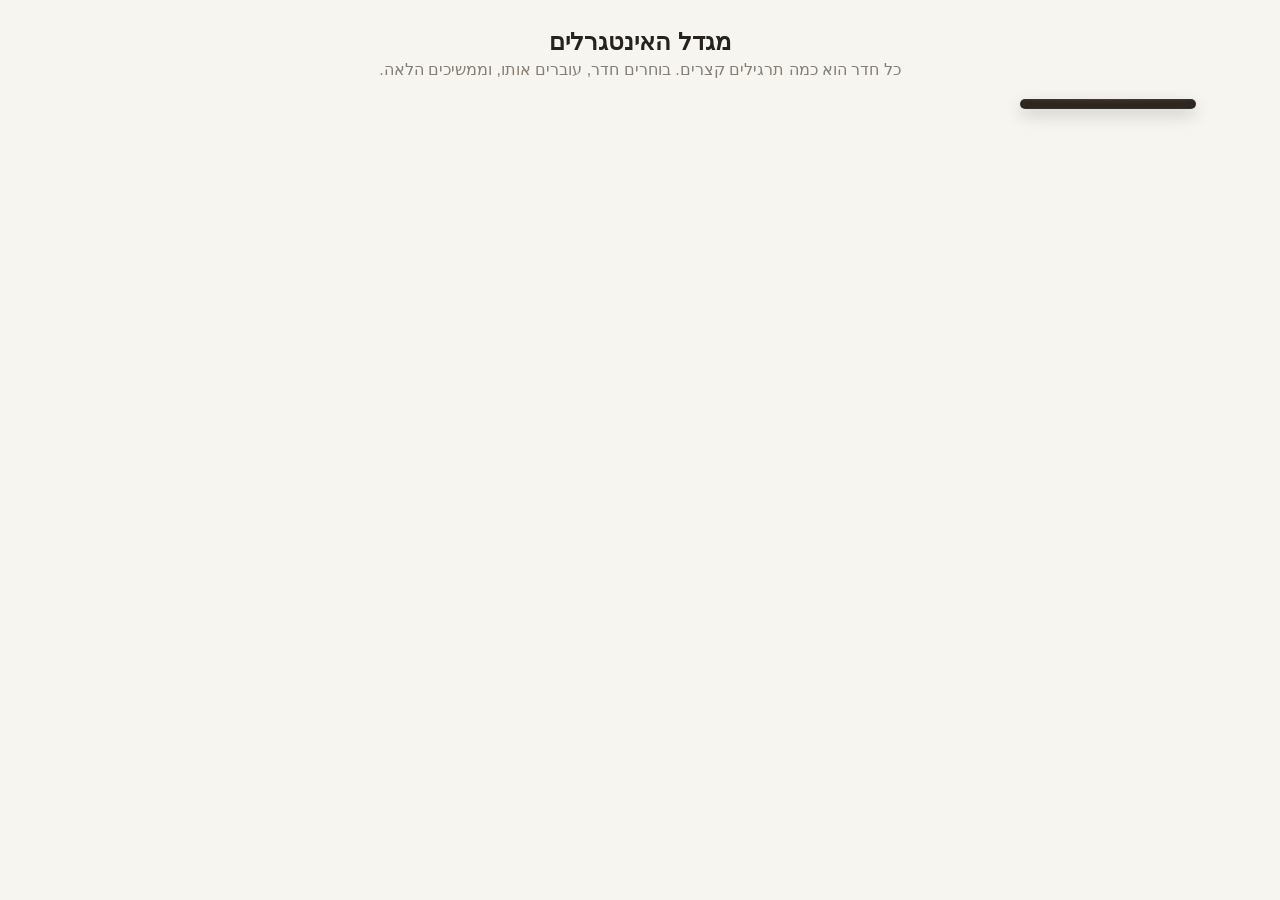
==== commit f91a417a: "Floor panel beside the map: floors 1 and 2 A cross-section of the tower next to the map: the current" ====
--- a/index.html
+++ b/index.html
@@ -15,7 +15,10 @@
         <h1>מגדל האינטגרלים</h1>
         <p class="subtitle">כל חדר הוא כמה תרגילים קצרים. בוחרים חדר, עוברים אותו, וממשיכים הלאה.</p>
       </header>
-      <div class="tower" id="tower"></div>
+      <div class="map-layout">
+        <nav class="tower-nav" id="towerNav" aria-label="קומות"></nav>
+        <div class="tower" id="tower"></div>
+      </div>
     </section>
 
     <!-- Room -->
--- a/style.css
+++ b/style.css
@@ -202,8 +202,6 @@
 }
 
 .corridor-label { font-size: 0.85rem; font-weight: 600; color: #6b5a3c; letter-spacing: 0.3px; }
-.corridor .open-anyway { position: relative; z-index: 3; color: #f3ead6; }
-.corridor .open-anyway:hover { color: white; }
 
 /* Doorways through the walls, between a room and its corridor. */
 .doorway {
@@ -294,11 +292,8 @@
 /* Forced open early: the doors swing, the unopened locks hang loose. */
 .passage.forced .padlock:not(.open) { transform: rotate(24deg); transform-origin: top center; opacity: 0.75; }
 
-.gate-anyway { font-size: 0.72rem; color: #5b4a2c; padding: 0; white-space: nowrap; }
-.gate-anyway:hover { color: var(--text); }
 .passage.open { cursor: default; }
 .passage:not(.open):hover .gate-arch { box-shadow: inset 0 0 0 2px #e0cf9e; }
-.phone-only { display: none; }
 
 .medal { flex: none; width: 92px; height: 89px; overflow: visible; }
 .medal-outline { fill: rgba(255, 255, 255, 0.35); stroke: #9c8b6c; stroke-width: 2; stroke-dasharray: 5 4; }
@@ -607,6 +602,8 @@
 .lock-icon { width: 15px; height: 15px; fill: #9a948a; stroke: #9a948a; stroke-width: 1.6; flex: none; }
 .lock-icon path { fill: none; }
 
+
+/* "Open anyway" on floor 2's gate (and, on phones, on the fogged corridor). */
 .open-anyway {
   background: none;
   padding: 2px 0;
@@ -615,8 +612,15 @@
   color: var(--muted);
   text-decoration: underline;
 }
-
 .open-anyway:hover { color: var(--text); }
+.gate-anyway { font-size: 0.72rem; color: #5b4a2c; padding: 0; white-space: nowrap; }
+.gate-anyway:hover { color: var(--text); }
+.corridor .open-anyway { position: relative; z-index: 3; color: #f3ead6; }
+.corridor .open-anyway:hover { color: white; }
+.phone-only { display: none; }
+@media (max-width: 759px) {
+  .phone-only { display: inline; }
+}
 
 /* Mini node path on the room cards (and the conquest screen). */
 .mini-path { display: flex; align-items: center; }
@@ -1466,7 +1470,6 @@
 
 /* Phones: no gate drawing, so the wing's "open anyway" sits on its corridor. */
 @media (max-width: 759px) {
-  .phone-only { display: inline; }
 }
 
 /* A completed room: gold walls and a soft gold glow, unmistakable among the
@@ -1853,8 +1856,6 @@
 .stairs.locked .stairs-steps { filter: saturate(0.5) brightness(0.92); }
 .stairs-lock { position: absolute; top: 6px; left: 6px; }
 .stairs-lock .padlock { width: 22px; height: 28px; }
-.stairs-anyway { font-size: 0.75rem; color: #5b4a2c; padding: 0; white-space: nowrap; }
-.stairs-anyway:hover { color: var(--text); }
 
 @media (min-width: 760px) {
   .floor-grid.floor-basic {
@@ -1872,6 +1873,7 @@
   }
   /* The marker walks through a room, under its card. */
   .floor-basic > .cell { z-index: 6; }
+  .floor-basic .map-marker:not(.walking) { z-index: 7; } /* standing: its label over the cards */
   .floor-basic > .cell:has(.info-wrap.open, .info-wrap:hover) { z-index: 8; }
   .floor-basic .entrance { align-self: center; padding-top: 18px; }
   /* The extension room, above the last hall, wider than the hall's column. */
@@ -1895,3 +1897,118 @@
 }
 .stairs-floor { font-size: 0.72rem; color: var(--muted); text-align: center; }
 .stairs:not(.locked):hover { box-shadow: inset 0 0 0 2px #e0cf9e; }
+
+/* ---------------------------------------------------------------------- */
+/* The floor panel beside the map: the tower in cross-section              */
+/* ---------------------------------------------------------------------- */
+
+.map-layout { display: flex; flex-direction: column; gap: 12px; align-items: stretch; }
+.map-layout .tower { width: 100%; }
+
+.tower-nav {
+  --rock: #2c2721;
+  --jamb: #8a7a5e;
+  padding: 0 8px 10px;
+  border-radius: 14px;
+  background: radial-gradient(80% 50% at 50% 0%, rgba(255, 190, 110, 0.08), transparent), var(--rock);
+  box-shadow: inset 0 0 0 1px rgba(255, 255, 255, 0.04), 0 6px 16px rgba(0, 0, 0, 0.18);
+}
+/* A pointed roof over the stack. */
+.tn-roof {
+  height: 26px;
+  margin: 0 -8px 8px;
+  border-radius: 14px 14px 0 0;
+  background: linear-gradient(180deg, #6d5f4a, #4e4436);
+  clip-path: polygon(50% 0, 100% 100%, 0 100%);
+}
+.tn-floors { display: flex; flex-direction: column; gap: 6px; }
+
+.tn-floor {
+  position: relative;
+  display: flex;
+  align-items: center;
+  gap: 8px;
+  width: 100%;
+  padding: 8px 8px;
+  text-align: start;
+  color: #4b3f2b;
+  background: linear-gradient(180deg, #f5efe2, #e3d8c1);
+  border: 2px solid var(--jamb);
+  border-radius: 6px;
+  cursor: pointer;
+}
+.tn-floor:hover { background: linear-gradient(180deg, #fffaf0, #ebe0c8); }
+.tn-mark {
+  flex: none;
+  display: grid;
+  place-items: center;
+  width: 26px;
+  height: 26px;
+  border-radius: 50%;
+  font-weight: 800;
+  font-size: 0.95rem;
+  color: #f5efe2;
+  background: #5a4f40;
+}
+.tn-text { display: flex; flex-direction: column; min-width: 0; flex: 1; line-height: 1.2; }
+.tn-name { font-weight: 700; font-size: 0.9rem; }
+.tn-sub { font-size: 0.72rem; color: #6b5a3c; }
+.tn-state { flex: none; display: grid; place-items: center; min-width: 18px; }
+.tn-state .padlock { width: 16px; height: 20px; }
+.tn-done { font-weight: 800; color: #9a7413; }
+
+/* Where the student is: the map marker's red dot, and a warm frame. */
+.tn-floor.here {
+  border-color: #d9a93c;
+  box-shadow: 0 0 0 2px rgba(240, 190, 80, 0.35), 0 0 14px rgba(255, 170, 60, 0.25);
+  cursor: default;
+}
+.tn-floor.here .tn-mark { background: #c9822a; }
+.tn-here {
+  position: absolute;
+  top: -6px;
+  inset-inline-start: -6px;
+  width: 14px;
+  height: 14px;
+  border-radius: 50%;
+  background: #e2533a;
+  border: 2px solid white;
+  box-shadow: 0 1px 3px rgba(0, 0, 0, 0.45);
+}
+.tn-floor.done:not(.here) .tn-mark { background: #b8902a; }
+.tn-floor.locked { background: linear-gradient(180deg, #d9d2c3, #c4bba8); color: #6b6252; }
+.tn-floor.locked .tn-mark { background: #7c7466; }
+.tn-floor.locked .tn-sub { color: #7c7466; }
+
+/* Laptops: a column to the right of the map (RTL: the first column),
+   map and panel centred together, so the map keeps its full width. */
+@media (min-width: 1200px) {
+  .map-layout { flex-direction: row; gap: 16px; width: calc(100% + 192px); margin-inline: -96px; }
+  .map-layout .tower { flex: 1 1 auto; min-width: 0; margin: 0; }
+  .tower-nav { flex: none; width: 176px; align-self: flex-start; position: sticky; top: 16px; }
+}
+/* Tablets: a slim strip - numbers and padlocks; the names in the tooltip. */
+@media (min-width: 760px) and (max-width: 1199px) {
+  .map-layout { flex-direction: row; gap: 10px; }
+  .map-layout .tower { flex: 1 1 auto; min-width: 0; margin: 0; }
+  .tower-nav { flex: none; width: 58px; align-self: flex-start; position: sticky; top: 12px; padding-inline: 6px; }
+  .tn-roof { margin-inline: -6px; }
+  .tn-floor { flex-direction: column; gap: 4px; padding: 7px 2px; }
+  .tn-text { display: none; }
+  .tn-state:empty { display: none; }
+}
+/* Phones: a row of floors above the map. */
+@media (max-width: 759px) {
+  .tn-roof { display: none; }
+  .tower-nav { padding-top: 8px; }
+  .tn-floors { flex-direction: row-reverse; }
+  .tn-floor { flex: 1; }
+}
+
+/* Narrower screens: slimmer entrance, halls and stairs, so the rooms keep
+   their width next to the floor strip. */
+@media (min-width: 760px) and (max-width: 1199px) {
+  .floor-grid.floor-basic { grid-template-columns: 84px 56px minmax(0, 1fr) 56px minmax(0, 1fr) 56px 108px; }
+  .floor-basic .room-progress { flex-wrap: wrap; row-gap: 6px; }
+  .floor-basic .mini-conn { width: 8px; }
+}
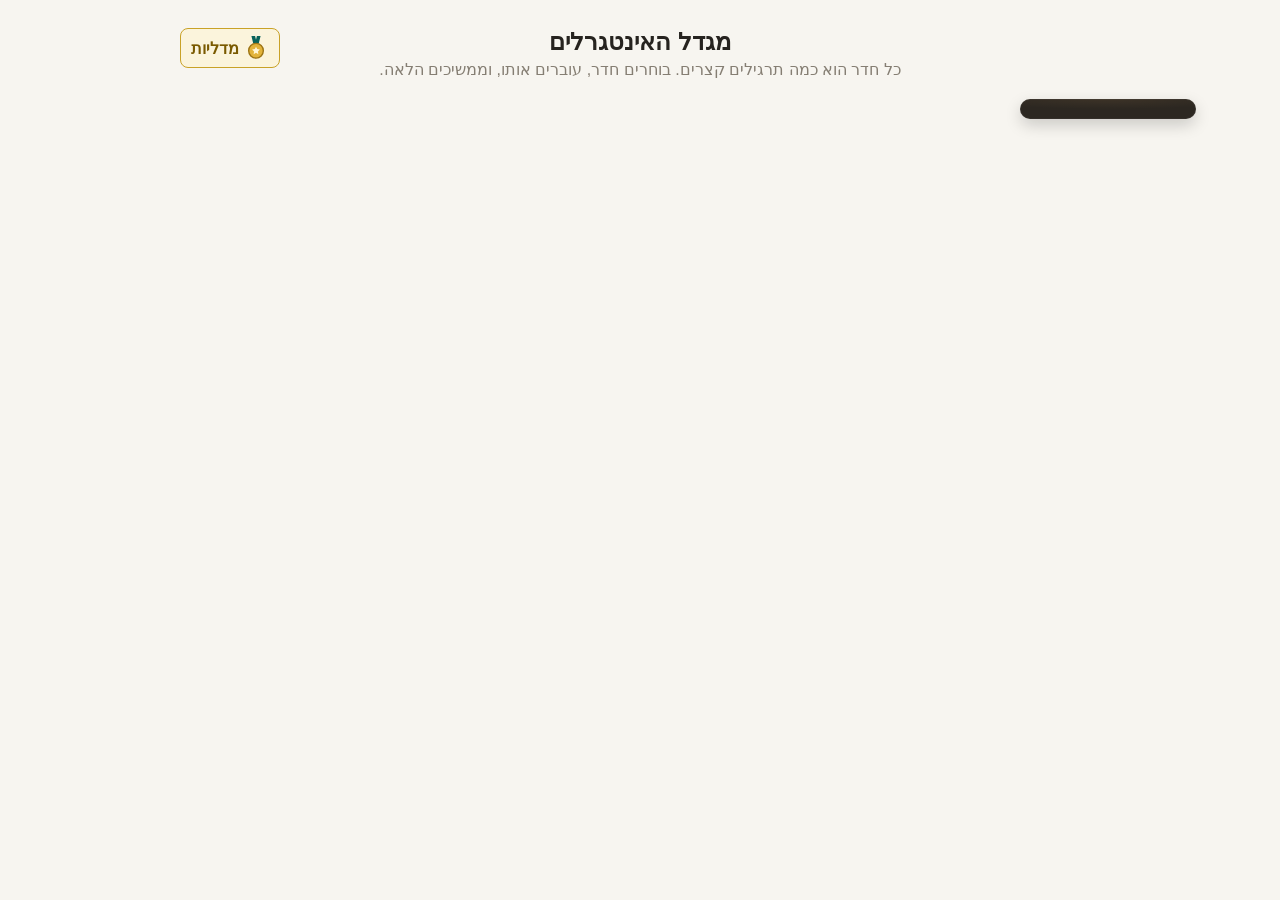
==== commit bcb49706: "Medals room opened from a button beside the map; parts-tower medal The medals move out of the ration" ====
--- a/index.html
+++ b/index.html
@@ -14,6 +14,10 @@
       <header class="map-header">
         <h1>מגדל האינטגרלים</h1>
         <p class="subtitle">כל חדר הוא כמה תרגילים קצרים. בוחרים חדר, עוברים אותו, וממשיכים הלאה.</p>
+        <button type="button" id="medalsBtn" class="medals-btn" title="חדר המדליות">
+          <svg viewBox="0 0 24 28" aria-hidden="true"><path d="M7 1h4l2 8h-4zM13 1h4l-2 8h-4z" fill="#0a635a"/><circle cx="12" cy="17" r="8" fill="#e2b33a" stroke="#9c7414" stroke-width="1.5"/><path d="M12 12.5l1.3 2.7 3 .4-2.2 2.1.5 3-2.6-1.4-2.6 1.4.5-3-2.2-2.1 3-.4z" fill="#fff6d6"/></svg>
+          <span>מדליות</span>
+        </button>
       </header>
       <div class="map-layout">
         <nav class="tower-nav" id="towerNav" aria-label="קומות"></nav>
--- a/style.css
+++ b/style.css
@@ -1013,7 +1013,7 @@
 }
 
 .boss-node .problem-card::before { background: var(--warn); height: 6px; }
-.boss-node .problem-card .label::before { content: "★ בוס · "; color: var(--warn); }
+.boss-node .problem-card .label::before { content: "★ אינטגרל בוס · "; color: var(--warn); }
 
 .in-ext-room .problem-card { border-color: var(--ext); background: linear-gradient(135deg, #fff, var(--ext-tint)); }
 .in-ext-room .problem-card::before { background: var(--ext); }
@@ -1648,11 +1648,40 @@
   #medalView { max-width: 880px; margin: 0 auto; }
 }
 
+/* The medals button: top left of the map, beside the title. */
+.map-header { position: relative; }
+.medals-btn {
+  position: absolute;
+  left: 0;
+  top: 0;
+  display: flex;
+  align-items: center;
+  gap: 6px;
+  padding: 6px 12px 6px 10px;
+  border: 1.5px solid #c9a227;
+  border-radius: 8px;
+  background: #fbf4dc;
+  color: #7a5a00;
+  font: inherit;
+  font-weight: 700;
+  cursor: pointer;
+}
+.medals-btn:hover { background: #f6e9bd; }
+.medals-btn svg { width: 22px; height: 26px; }
+.medals-btn.has-new { animation: medals-btn-glow 2.2s ease-in-out infinite; }
+@keyframes medals-btn-glow { 50% { box-shadow: 0 0 0 4px rgba(226, 179, 58, 0.35), 0 0 14px rgba(226, 179, 58, 0.55); } }
+@media (prefers-reduced-motion: reduce) { .medals-btn.has-new { animation: none; box-shadow: 0 0 0 3px rgba(226, 179, 58, 0.45); } }
+
+/* The hall: one dark room, a lit alcove per medal side by side. */
 .medal-hall {
   position: relative;
+  display: flex;
+  flex-wrap: wrap;
+  justify-content: center;
+  gap: 8px 24px;
   width: 100%;
-  max-width: 560px;
-  height: 420px;
+  padding: 0 70px 22px;
+  box-sizing: border-box;
   margin-bottom: 6px;
   overflow: hidden;
   border-radius: 10px 10px 4px 4px;
@@ -1666,6 +1695,13 @@
 .medal-hall .torch { top: 70px; }
 .medal-hall .torch-l { left: 22px; }
 .medal-hall .torch-r { right: 22px; }
+
+.medal-spot { display: flex; flex-direction: column; align-items: center; gap: 10px; width: 300px; }
+.medal-alcove { position: relative; width: 300px; height: 400px; }
+.medal-spot .medal-score { color: #e8dcc0; }
+.medal-spot .medal-score b { color: #fff3cf; }
+.medal-spot .medal-checklist li { color: #a99d86; }
+.medal-spot .medal-checklist li.done { color: #f1e6cc; }
 
 /* The beam: a soft cone of light falling on the pedestal. Dimmer while the
    medal isn't earned yet. */
@@ -1681,7 +1717,7 @@
   opacity: 0.35;
   animation: beam-breathe 5s ease-in-out infinite;
 }
-.medal-hall.lit .medal-beam { opacity: 1; }
+.medal-spot.lit .medal-beam { opacity: 1; }
 @keyframes beam-breathe { 50% { filter: brightness(0.85); } }
 
 .medal-hall .medal-big {
@@ -1692,7 +1728,7 @@
   animation: medal-float 4s ease-in-out infinite;
 }
 .medal-hall .medal-big .medal { width: 210px; height: 203px; }
-.medal-hall.lit .medal-big .medal { filter: drop-shadow(0 0 18px rgba(255, 214, 120, 0.45)) drop-shadow(0 6px 8px rgba(0, 0, 0, 0.5)); }
+.medal-spot.lit .medal-big .medal { filter: drop-shadow(0 0 18px rgba(255, 214, 120, 0.45)) drop-shadow(0 6px 8px rgba(0, 0, 0, 0.5)); }
 @keyframes medal-float { 50% { transform: translateY(-5px); } }
 
 /* Unearned: the dashed outline and "?" read on the dark wall. */
@@ -1709,10 +1745,10 @@
   overflow: visible;
 }
 .ped-light { fill: rgba(255, 232, 170, 0.12); }
-.medal-hall.lit .ped-light { fill: rgba(255, 232, 170, 0.55); filter: blur(3px); }
+.medal-spot.lit .ped-light { fill: rgba(255, 232, 170, 0.55); filter: blur(3px); }
 
 @media (max-width: 480px) {
-  .medal-hall { height: 360px; }
+  .medal-hall { padding: 0 0 22px; }
   .medal-hall .torch { display: none; }
 }
 
@@ -1827,24 +1863,36 @@
 .field-menu-item:hover { background: var(--accent-tint); border-color: var(--accent); }
 
 /* ---------------------------------------------------------------------- */
-/* Floor 1 map: entrance, room 1, room 2, then the stairs up               */
-/* ---------------------------------------------------------------------- */
-
-.stairs {
-  display: flex;
-  flex-direction: column;
-  align-items: center;
+/* Ground floor map: entrance, room 1, room 2, then a landing with the     */
+/* stairs up to the two towers                                             */
+/* ---------------------------------------------------------------------- */
+
+.stairs-landing {
+  display: flex;
+  gap: 4px;
+  align-items: stretch;
   justify-content: center;
-  gap: 4px;
-  padding: 10px 6px;
+  padding: 8px 4px;
   background: var(--tiles), #e2d9c6;
   border: 4px solid var(--wall);
   border-radius: 4px;
 }
-.stairs-steps { width: 84px; height: auto; display: block; }
+/* One staircase: its tower's name over the stairwell, and a strip of floor
+   at its foot where the marker stands. */
+.stairs {
+  flex: 1 1 0;
+  min-width: 0;
+  display: flex;
+  flex-direction: column;
+  align-items: center;
+  justify-content: flex-end;
+  gap: 4px;
+  padding: 2px 2px 24px;
+  border-radius: 4px;
+}
+.stairs-steps { width: 100%; max-width: 70px; height: auto; display: block; order: 2; }
 .stairs-bars line { stroke: #2b2722; stroke-width: 3; stroke-linecap: round; }
-.stairs-label { font-size: 0.85rem; font-weight: 600; color: #6b5a3c; }
-.stairs-soon { font-size: 0.75rem; color: var(--muted); }
+.stairs-label { order: 1; font-size: 0.74rem; font-weight: 700; line-height: 1.15; text-align: center; color: #6b5a3c; }
 
 /* Floor 1 is a line of rooms: halls between them, a padlock on a room that
    isn't open yet, and the stairs at the far end. */
@@ -1854,12 +1902,12 @@
 .floor-basic .room-card.locked { filter: saturate(0.35); opacity: 0.7; }
 .stairs { position: relative; cursor: pointer; }
 .stairs.locked .stairs-steps { filter: saturate(0.5) brightness(0.92); }
-.stairs-lock { position: absolute; top: 6px; left: 6px; }
-.stairs-lock .padlock { width: 22px; height: 28px; }
+.stairs-lock { position: absolute; bottom: 22px; left: 2px; z-index: 1; }
+.stairs-lock .padlock { width: 20px; height: 25px; }
 
 @media (min-width: 760px) {
   .floor-grid.floor-basic {
-    grid-template-columns: 104px 76px minmax(0, 1fr) 76px minmax(0, 1fr) 76px 130px;
+    grid-template-columns: 104px 76px minmax(0, 1fr) 76px minmax(0, 1fr) 76px 176px;
     grid-template-rows: auto 34px auto;
     gap: 0;
   }
@@ -1895,8 +1943,16 @@
   .floor-basic .entrance .torch-l { left: -2px; }
   .floor-basic .entrance .torch-r { right: -2px; }
 }
-.stairs-floor { font-size: 0.72rem; color: var(--muted); text-align: center; }
 .stairs:not(.locked):hover { box-shadow: inset 0 0 0 2px #e0cf9e; }
+
+/* The parts tower's first floor: the same kind of line, two rooms long. */
+@media (min-width: 760px) {
+  .floor-grid.floor-basic.floor-parts {
+    grid-template-columns: 104px 76px minmax(0, 300px) 76px minmax(0, 300px);
+    grid-template-rows: auto;
+    justify-content: center;
+  }
+}
 
 /* ---------------------------------------------------------------------- */
 /* The floor panel beside the map: the tower in cross-section              */
@@ -1908,20 +1964,33 @@
 .tower-nav {
   --rock: #2c2721;
   --jamb: #8a7a5e;
-  padding: 0 8px 10px;
+  padding: 10px 8px;
   border-radius: 14px;
   background: radial-gradient(80% 50% at 50% 0%, rgba(255, 190, 110, 0.08), transparent), var(--rock);
   box-shadow: inset 0 0 0 1px rgba(255, 255, 255, 0.04), 0 6px 16px rgba(0, 0, 0, 0.18);
 }
-/* A pointed roof over the stack. */
+/* The towers side by side, each under its pointed roof, on top of the
+   ground floor. */
+.tn-towers { display: flex; gap: 6px; align-items: stretch; }
+.tn-tower { flex: 1 1 0; min-width: 0; display: flex; flex-direction: column; }
 .tn-roof {
-  height: 26px;
-  margin: 0 -8px 8px;
-  border-radius: 14px 14px 0 0;
+  flex: none;
+  height: 22px;
+  margin: 0 -3px 4px;
   background: linear-gradient(180deg, #6d5f4a, #4e4436);
   clip-path: polygon(50% 0, 100% 100%, 0 100%);
 }
-.tn-floors { display: flex; flex-direction: column; gap: 6px; }
+.tn-tower .tn-floor {
+  flex: 1;
+  flex-direction: column;
+  justify-content: flex-start;
+  gap: 5px;
+  padding: 8px 4px;
+  text-align: center;
+}
+.tn-tower .tn-text { flex: none; }
+.tn-tower .tn-name { font-size: 0.76rem; }
+.tn-ground { margin-top: 6px; padding-top: 6px; border-top: 3px solid #4e4436; }
 
 .tn-floor {
   position: relative;
@@ -1987,28 +2056,31 @@
   .map-layout .tower { flex: 1 1 auto; min-width: 0; margin: 0; }
   .tower-nav { flex: none; width: 176px; align-self: flex-start; position: sticky; top: 16px; }
 }
-/* Tablets: a slim strip - numbers and padlocks; the names in the tooltip. */
+/* Tablets: a slim strip - marks and padlocks; the names in the tooltip. */
 @media (min-width: 760px) and (max-width: 1199px) {
   .map-layout { flex-direction: row; gap: 10px; }
   .map-layout .tower { flex: 1 1 auto; min-width: 0; margin: 0; }
-  .tower-nav { flex: none; width: 58px; align-self: flex-start; position: sticky; top: 12px; padding-inline: 6px; }
-  .tn-roof { margin-inline: -6px; }
+  .tower-nav { flex: none; width: 62px; align-self: flex-start; position: sticky; top: 12px; padding-inline: 5px; }
+  .tn-towers { gap: 3px; }
   .tn-floor { flex-direction: column; gap: 4px; padding: 7px 2px; }
+  .tn-tower .tn-floor { padding: 6px 1px; border-width: 1.5px; }
+  .tn-tower .tn-mark { width: 21px; height: 21px; font-size: 0.72rem; }
+  .tn-tower .tn-here { width: 11px; height: 11px; top: -5px; inset-inline-start: -4px; }
   .tn-text { display: none; }
   .tn-state:empty { display: none; }
 }
-/* Phones: a row of floors above the map. */
+/* Phones: the towers above the ground floor, as on wider screens. */
 @media (max-width: 759px) {
-  .tn-roof { display: none; }
-  .tower-nav { padding-top: 8px; }
-  .tn-floors { flex-direction: row-reverse; }
-  .tn-floor { flex: 1; }
+  .tn-roof { height: 14px; }
 }
 
 /* Narrower screens: slimmer entrance, halls and stairs, so the rooms keep
    their width next to the floor strip. */
 @media (min-width: 760px) and (max-width: 1199px) {
-  .floor-grid.floor-basic { grid-template-columns: 84px 56px minmax(0, 1fr) 56px minmax(0, 1fr) 56px 108px; }
+  .floor-grid.floor-basic { grid-template-columns: 84px 48px minmax(0, 1fr) 48px minmax(0, 1fr) 48px 128px; }
+  .stairs-landing { padding-inline: 2px; gap: 2px; }
+  .stairs-label { font-size: 0.68rem; }
+  .floor-grid.floor-basic.floor-parts { grid-template-columns: 84px 56px minmax(0, 1fr) 56px minmax(0, 1fr); }
   .floor-basic .room-progress { flex-wrap: wrap; row-gap: 6px; }
   .floor-basic .mini-conn { width: 8px; }
 }
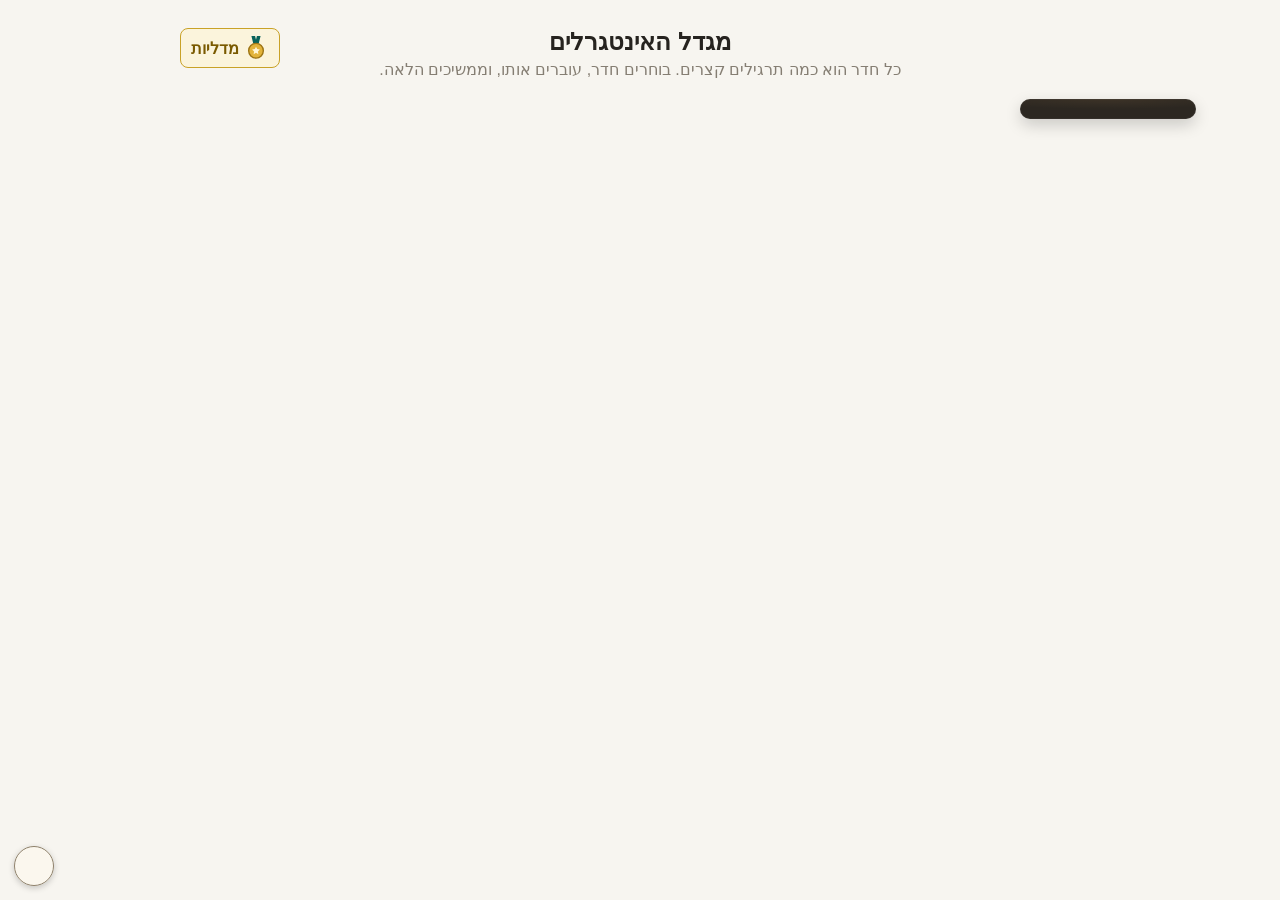
==== commit 381ac1ef: "Sound: quiet synthesized effects, muted on every load A sound button in the bottom left corner on ev" ====
--- a/index.html
+++ b/index.html
@@ -7,6 +7,8 @@
 <link rel="stylesheet" href="style.css">
 </head>
 <body>
+  <!-- Sound: off on every load; in the corner on every screen. -->
+  <button type="button" id="soundBtn" class="sound-btn" aria-pressed="false"></button>
   <div class="container">
 
     <!-- Tower map -->
--- a/style.css
+++ b/style.css
@@ -1648,6 +1648,30 @@
   #medalView { max-width: 880px; margin: 0 auto; }
 }
 
+/* The sound button: a small round button in the bottom left corner, on
+   every screen. Off (muted) on every load. */
+.sound-btn {
+  position: fixed;
+  left: 14px;
+  bottom: 14px;
+  z-index: 50;
+  width: 40px;
+  height: 40px;
+  padding: 0;
+  display: grid;
+  place-items: center;
+  border: 1.5px solid #8d806a;
+  border-radius: 50%;
+  background: rgba(251, 247, 238, 0.92);
+  color: #5a4f40;
+  cursor: pointer;
+  box-shadow: 0 2px 6px rgba(0, 0, 0, 0.2);
+}
+.sound-btn:hover { background: #f3ead6; }
+.sound-btn svg { width: 22px; height: 22px; fill: none; stroke: currentColor; stroke-width: 1.8; stroke-linecap: round; stroke-linejoin: round; }
+.sound-btn svg path:first-child { fill: currentColor; }
+.sound-btn[aria-pressed="true"] { color: #0a635a; border-color: #0a635a; }
+
 /* The medals button: top left of the map, beside the title. */
 .map-header { position: relative; }
 .medals-btn {
@@ -1702,6 +1726,12 @@
 .medal-spot .medal-score b { color: #fff3cf; }
 .medal-spot .medal-checklist li { color: #a99d86; }
 .medal-spot .medal-checklist li.done { color: #f1e6cc; }
+/* Upgrades: set apart under a dashed line, smaller, so only the first item
+   reads as what the medal needs. */
+.medal-extras { margin-top: 6px; padding-top: 8px; border-top: 1px dashed rgba(233, 220, 192, 0.3); }
+.medal-extras-head { font-size: 0.8rem; color: #a99d86; margin-bottom: 6px; text-align: center; }
+.medal-extras .medal-checklist li { font-size: 0.85rem; }
+.extra-what { color: #e2b33a; font-weight: 700; margin-left: 4px; }
 
 /* The beam: a soft cone of light falling on the pedestal. Dimmer while the
    medal isn't earned yet. */
@@ -1897,13 +1927,25 @@
 /* Floor 1 is a line of rooms: halls between them, a padlock on a room that
    isn't open yet, and the stairs at the far end. */
 .hall { display: none; }
-.card-lock { position: absolute; top: -12px; left: -10px; z-index: 3; }
-.card-lock .padlock { width: 22px; height: 28px; }
-.floor-basic .room-card.locked { filter: saturate(0.35); opacity: 0.7; }
 .stairs { position: relative; cursor: pointer; }
-.stairs.locked .stairs-steps { filter: saturate(0.5) brightness(0.92); }
-.stairs-lock { position: absolute; bottom: 22px; left: 2px; z-index: 1; }
-.stairs-lock .padlock { width: 20px; height: 25px; }
+
+/* An iron grate lowered across the exit of a room not won yet (its left
+   side: the line runs right to left). After the win it slides up. */
+.exit-grate {
+  position: absolute;
+  left: -17px;
+  top: 50%;
+  width: 20px;
+  height: 58px;
+  transform: translateY(-50%);
+  z-index: 3;
+  pointer-events: none;
+  filter: drop-shadow(0 1px 1px rgba(0, 0, 0, 0.35));
+}
+.exit-grate svg { display: block; width: 100%; height: 100%; }
+.exit-grate.rising { transform: translateY(-140%); opacity: 0; transition: transform 0.8s ease-in, opacity 0.4s ease 0.5s; }
+@media (prefers-reduced-motion: reduce) { .exit-grate.rising { transition: none; } }
+.news-grate svg { width: 12px; height: 36px; display: block; }
 
 @media (min-width: 760px) {
   .floor-grid.floor-basic {
@@ -1921,6 +1963,13 @@
   }
   /* The marker walks through a room, under its card. */
   .floor-basic > .cell { z-index: 6; }
+  /* A strip of bare floor at the foot of each room on a line: the marker
+     stands there, under the room's progress, not on it. */
+  .floor-basic .room-card { padding-bottom: 38px; }
+  /* There, its label sits beside the pin, inside the strip. */
+  .floor-basic .marker-hint { top: -9px; left: auto; right: 16px; transform: none; }
+  /* The landing is floor, not a room: the marker walks over it, in view. */
+  .floor-basic > .stairs-landing { z-index: 4; }
   .floor-basic .map-marker:not(.walking) { z-index: 7; } /* standing: its label over the cards */
   .floor-basic > .cell:has(.info-wrap.open, .info-wrap:hover) { z-index: 8; }
   .floor-basic .entrance { align-self: center; padding-top: 18px; }
